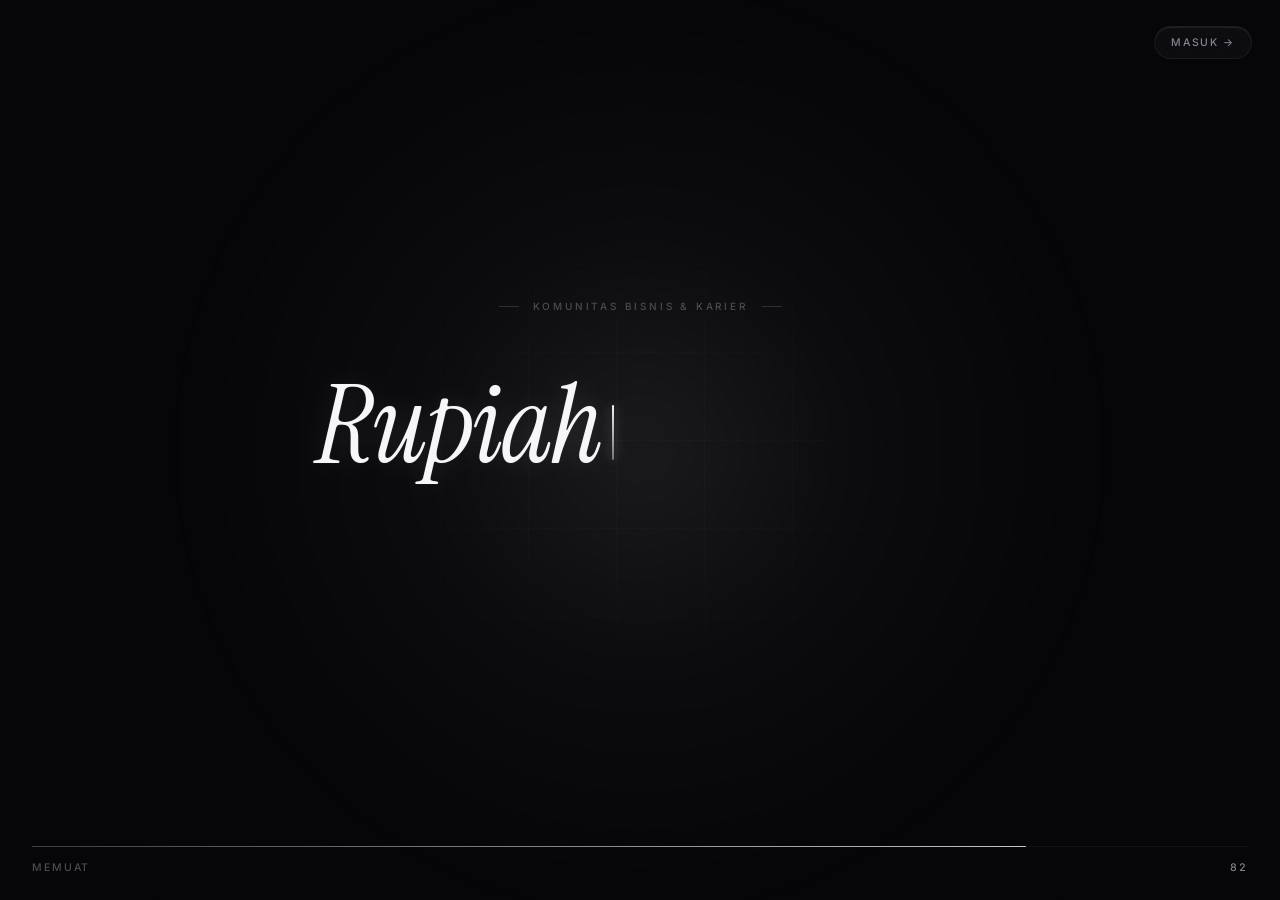
==== index.html @ 4107fd8c "Initial commit: Rupiah's Hunters website" ====
<!DOCTYPE html>
<html lang="id">
<head>
<meta charset="UTF-8">
<meta name="viewport" content="width=device-width, initial-scale=1.0">

<!-- JS class — cegah flash sebelum reveal -->
<script>document.documentElement.classList.add('js');</script>

<!-- BOOT GATE — selalu redirect ke boot.html kalau belum lewat boot -->
<script>
(function () {
  var params = new URLSearchParams(window.location.search);
  if (params.get('booted') !== '1') {
    window.location.replace('boot.html');
  }
})();
</script>

<title>Rupiah's Hunters — Komunitas Bisnis & Karier</title>
<meta name="description" content="Bukan grup instan. Tempat belajar bisnis, cari lowongan, dan bertumbuh bersama. Dari niat, jadi nyata.">
<link rel="preconnect" href="https://fonts.googleapis.com">
<link rel="preconnect" href="https://fonts.gstatic.com" crossorigin>
<link href="https://fonts.googleapis.com/css2?family=Inter:wght@300;400;500;600;700&display=swap" rel="stylesheet">
<link rel="stylesheet" href="styles/style.css">
</head>
<body>

<div class="ambient" aria-hidden="true">
  <div class="orb orb-1"></div>
  <div class="orb orb-2"></div>
  <div class="orb orb-3"></div>
</div>

<!-- ============================================
     NAVBAR
     ============================================ -->
<nav>
  <div class="nav-inner">
    <a href="index.html" class="logo">
      <span class="logo-dot"></span>
      Rupiah's Hunters
    </a>

    <ul class="nav-links">
      <li><a href="bahas.html">Apa yang Dibahas</a></li>
      <li><a href="prinsip.html">Prinsip</a></li>
      <li><a href="tentang.html">Tentang</a></li>
      <li><a href="creator.html">Creator</a></li>
      <li><a href="faq.html">FAQ</a></li>
    </ul>

    <div class="nav-right">
      <a href="https://chat.whatsapp.com/JJwnH9KzwWt23Pa05dP2R0?s=cl&p=a&mlu=4&ilr=4" target="_blank" rel="noopener" class="nav-cta">Join Grup</a>
      <button class="nav-toggle" aria-label="Menu" id="navToggle">
        <span></span><span></span><span></span>
      </button>
    </div>
  </div>

  <div class="nav-mobile" id="navMobile">
    <a href="bahas.html">Apa yang Dibahas</a>
    <a href="prinsip.html">Prinsip</a>
    <a href="tentang.html">Tentang</a>
    <a href="creator.html">Creator</a>
    <a href="faq.html">FAQ</a>
    <a href="https://chat.whatsapp.com/JJwnH9KzwWt23Pa05dP2R0?s=cl&p=a&mlu=4&ilr=4" target="_blank" rel="noopener" class="nav-mobile-cta">Join Grup WhatsApp →</a>
  </div>
</nav>

<!-- ============================================
     HERO
     ============================================ -->
<header class="hero reveal">
  <div class="wrap">
    <span class="eyebrow">Komunitas Bisnis &amp; Karier</span>
    <h1>Kami tidak sekadar mencari kerja.<br>Kami menciptakan lapangan kerja.</h1>

    <p class="rotate-line" data-rotate="Tempat belajar bisnis.|Tempat cari lowongan.|Tempat bangun relasi.|Tempat tumbuh bareng.|Dari niat, jadi nyata."></p>

    <div class="cta-row">
      <a href="https://chat.whatsapp.com/JJwnH9KzwWt23Pa05dP2R0?s=cl&p=a&mlu=4&ilr=4" target="_blank" rel="noopener" class="btn btn-primary">Join Grup WhatsApp →</a>
      <a href="tentang.html" class="btn btn-ghost">Kenali Kami</a>
    </div>
    <p class="hero-note">Gratis. Tanpa biaya masuk. Tanpa upsell.</p>
  </div>
</header>

<!-- ============================================
     STATS BAR
     ============================================ -->
<section class="stats-bar reveal">
  <div class="wrap">
    <div class="stats">
      <div class="stat">
        <div class="stat-value">3</div>
        <div class="stat-label">Pendiri</div>
        <div class="stat-desc">Masih di titik nol. Bareng-bareng bangun dari awal.</div>
      </div>
      <div class="stat">
        <div class="stat-value">1</div>
        <div class="stat-label">Misi</div>
        <div class="stat-desc">Menciptakan lapangan kerja, bukan cuma cari kerja.</div>
      </div>
      <div class="stat">
        <div class="stat-value">0</div>
        <div class="stat-label">Biaya</div>
        <div class="stat-desc">Selamanya. Nggak ada biaya masuk, nggak ada jebakan.</div>
      </div>
    </div>
  </div>
</section>

<!-- ============================================
     APA YANG DIBAHAS
     ============================================ -->
<section class="reveal">
  <div class="wrap">
    <div class="section-head">
      <div class="section-label">Apa yang dibahas</div>
      <h2>Tiga hal yang kami perjuangkan.</h2>
      <p class="lead">Kami sengaja membatasi diri. Bukan karena nggak bisa ngomongin hal lain, tapi karena fokus itu yang bikin sebuah grup berguna. Semua isi grup ini bermuara pada satu hal: bikin kamu naik level.</p>
    </div>

    <div class="grid-3">
      <div class="card">
        <div class="card-num">01 / BISNIS</div>
        <h3>Bangun Usaha</h3>
        <p>Diskusi ide, strategi, dan eksekusi. Dari yang baru mikir mau mulai, sampai yang udah jalan dan butuh teman diskusi. Kami nggak jual mimpi — kami bahas langkah nyata.</p>
      </div>
      <div class="card">
        <div class="card-num">02 / KARIER</div>
        <h3>Cari Lowongan</h3>
        <p>Info kerja, tips lamaran, dan pengalaman nyata dari member. Bukan sekadar share link lowongan yang ujungnya nggak ada kabar — tapi konteks, tips, dan siapa tahu ada jalur masuk.</p>
      </div>
      <div class="card">
        <div class="card-num">03 / RELASI</div>
        <h3>Bangun Koneksi</h3>
        <p>Tempat orang saling kenal, kolaborasi, dan tumbuh bareng. Peluang sering datang dari orang yang kita kenal, bukan dari lamaran yang kita kirim. Di sini kamu bangun itu.</p>
      </div>
    </div>

    <div class="section-foot">
      <a href="bahas.html" class="link-arrow">Selengkapnya tentang apa yang kami bahas →</a>
    </div>
  </div>
</section>

<!-- ============================================
     MANIFESTO
     ============================================ -->
<section class="manifesto reveal">
  <div class="wrap">
    <blockquote class="pull-quote">
      <p>“Peluang tidak datang sendiri. Ia diburu — dengan niat, dengan gerak, dan dengan orang-orang yang tepat di sekitar kita.”</p>
      <cite>— Rupiah's Hunters</cite>
    </blockquote>
  </div>
</section>

<!-- ============================================
     PRINSIP
     ============================================ -->
<section class="reveal">
  <div class="wrap">
    <div class="section-head">
      <div class="section-label">Prinsip kami</div>
      <h2>Kami pegang ini sejak hari pertama.</h2>
      <p class="lead">Prinsip itu nggak berguna kalau cuma diucapkan. Kami tulis di sini biar bisa dipegang — dan biar kamu tahu kami ini tipe orang yang seperti apa sebelum kamu join.</p>
    </div>

    <div class="principles">
      <div class="principle">
        <div class="p-num">01</div>
        <div class="p-title">Solusi, bukan obrolan.</div>
        <div class="p-desc">Setiap diskusi harus ada ujungnya. Kalau nggak berguna, nggak perlu dibahas. Kami benci basa-basi yang bikin grup jadi ramai tapi kosong.</div>
      </div>
      <div class="principle">
        <div class="p-num">02</div>
        <div class="p-title">Bertumbuh bersama.</div>
        <div class="p-desc">Nggak ada yang jalan sendirian. Kalau satu naik, yang lain ikut naik. Prinsip ini sederhana, tapi jarang banget dipegang orang.</div>
      </div>
      <div class="principle">
        <div class="p-num">03</div>
        <div class="p-title">Dari niat, jadi nyata.</div>
        <div class="p-desc">Banyak yang punya ide. Sedikit yang eksekusi. Kami kumpulkan yang kedua — yang mau gerak, bukan yang cuma mau ngomong.</div>
      </div>
    </div>

    <div class="section-foot">
      <a href="prinsip.html" class="link-arrow">Baca prinsip lengkapnya →</a>
    </div>
  </div>
</section>

<!-- ============================================
     UNTUK SIAPA
     ============================================ -->
<section class="reveal">
  <div class="wrap">
    <div class="section-head">
      <div class="section-label">Untuk siapa</div>
      <h2>Grup ini cocok buat kamu, kalau…</h2>
      <p class="lead">Kami lebih suka jujur soal siapa yang cocok di sini. Biar kamu nggak buang waktu, dan kami juga nggak salah orang.</p>
    </div>

    <div class="for-who">
      <div class="for-col">
        <div class="for-badge for-yes">Cocok</div>
        <ul>
          <li>Kamu bosan nunggu dan pengen mulai bergerak.</li>
          <li>Kamu lagi cari kerja dan butuh jaringan, bukan cuma lowongan.</li>
          <li>Kamu punya ide bisnis dan butuh teman diskusi yang serius.</li>
          <li>Kamu pengen belajar dari orang yang lagi berjuang, bukan dari motivator.</li>
          <li>Kamu nggak masalah mulai dari nol bareng orang lain.</li>
        </ul>
      </div>
      <div class="for-col">
        <div class="for-badge for-no">Mungkin nggak cocok</div>
        <ul>
          <li>Kamu cari cuan instan tanpa mau usaha.</li>
          <li>Kamu cuma pengen numpang ramai tapi nggak mau kontribusi.</li>
          <li>Kamu nggak suka diskusi serius dan lebih suka basa-basi.</li>
          <li>Kamu cuma pengen spam promosi pribadi.</li>
          <li>Kamu nggak percaya peluang bisa dibangun bareng.</li>
        </ul>
      </div>
    </div>
  </div>
</section>

<!-- ============================================
     ROADMAP
     ============================================ -->
<section class="reveal">
  <div class="wrap">
    <div class="section-head">
      <div class="section-label">Roadmap</div>
      <h2>Yang sedang kami bangun.</h2>
      <p class="lead">Kami masih baru. Jadi kami nggak akan pura-pura punya segalanya. Ini yang kami kejar, pelan tapi pasti.</p>
    </div>

    <div class="roadmap">
      <div class="road-item">
        <div class="road-status road-now">Sedang berjalan</div>
        <h4>Kumpulkan orang yang tepat</h4>
        <p>Kami nggak kejar jumlah. Kami kejar kualitas. Lebih baik 10 orang serius daripada 100 orang yang cuma lewat.</p>
      </div>
      <div class="road-item">
        <div class="road-status">Fase berikutnya</div>
        <h4>Rutin berbagi info lowongan</h4>
        <p>Setiap lowongan yang masuk akan dibahas, bukan cuma di-share. Konteks, tips, dan pengalaman.</p>
      </div>
      <div class="road-item">
        <div class="road-status">Fase berikutnya</div>
        <h4>Sesi diskusi rutin</h4>
        <p>Obrolan terjadwal soal bisnis, karier, atau skill. Biar grup nggak cuma jadi tempat numpang info.</p>
      </div>
      <div class="road-item">
        <div class="road-status">Visi jangka panjang</div>
        <h4>Bareng-bareng bikin lapangan kerja</h4>
        <p>Ini misi besar kami. Nggak akan cepat, tapi setiap langkah kecil di grup ini adalah bagian dari jalan ke sana.</p>
      </div>
    </div>
  </div>
</section>

<!-- ============================================
     SIAPA KAMI
     ============================================ -->
<section class="reveal">
  <div class="wrap">
    <div class="about-grid">
      <div>
        <div class="section-label">Siapa kami</div>
        <h2>Dimulai dari tiga orang.</h2>
        <p class="lead">Tiga orang. Satu obrolan. Satu keyakinan yang sama: peluang nggak datang sendiri — harus diburu.</p>
      </div>
      <div class="about-text">
        <p>Rupiah's Hunters lahir dari obrolan sederhana antara tiga orang yang percaya satu hal: peluang tidak datang sendiri — harus diburu.</p>
        <p>Kami masih baru. Belum ada pencapaian besar untuk dibanggakan. Tapi justru itu yang membuat kami jujur — dan kami ingin kamu jadi bagian dari cerita yang baru dimulai.</p>
        <p>Kalau kamu tipe orang yang bosan nunggu, dan lebih suka bergerak, kamu akan betah di sini.</p>
        <p><a href="tentang.html" class="link-arrow">Baca cerita lengkapnya →</a></p>
      </div>
    </div>
  </div>
</section>

<!-- ============================================
     FAQ PREVIEW
     ============================================ -->
<section class="reveal">
  <div class="wrap">
    <div class="section-head">
      <div class="section-label">FAQ</div>
      <h2>Yang sering ditanya.</h2>
      <p class="lead">Beberapa pertanyaan yang sering muncul sebelum orang join. Kalau masih ada yang mengganjal, tanya langsung aja di grup.</p>
    </div>

    <div class="faq-list">
      <details>
        <summary>Grup ini baru — kenapa harus join sekarang?</summary>
        <p>Justru karena baru. Kamu bisa jadi bagian dari fondasi, ikut membentuk arah, dan tumbuh bersama dari awal. Bukan numpang di grup yang sudah besar dan ramai tapi kamu cuma jadi penonton.</p>
      </details>
      <details>
        <summary>Apakah gratis?</summary>
        <p>Ya, sepenuhnya gratis. Tidak ada biaya masuk, tidak ada upsell. Kalau nanti ada hal yang berbayar, itu murni opsional dan akan diinfokan terbuka.</p>
      </details>
      <details>
        <summary>Isinya apa aja?</summary>
        <p>Diskusi bisnis, info lowongan kerja, tanya-jawab seputar karier, dan obrolan santai yang tetap berguna. Fokus kami tiga: bisnis, karier, relasi.</p>
      </details>
    </div>

    <div class="section-foot">
      <a href="faq.html" class="link-arrow">Lihat semua FAQ →</a>
    </div>
  </div>
</section>

<!-- ============================================
     FINAL CTA
     ============================================ -->
<section class="final reveal">
  <div class="wrap">
    <div class="section-label" style="justify-content:center">Siap mulai?</div>
    <h2>Mulai berburu.</h2>
    <p class="sub">Satu klik. Nggak ada yang hilang. Yang ada cuma kesempatan baru — dan orang-orang yang mungkin mengubah arah hidupmu.</p>
    <a href="https://chat.whatsapp.com/JJwnH9KzwWt23Pa05dP2R0?s=cl&p=a&mlu=4&ilr=4" target="_blank" rel="noopener" class="btn btn-primary">Join Grup WhatsApp →</a>
    <p class="hero-note">Gratis. Tanpa biaya masuk. Tanpa upsell.</p>
  </div>
</section>

<!-- ============================================
     FOOTER
     ============================================ -->
<footer>
  <div class="wrap">
    <div class="foot-grid">
      <div class="foot-brand">
        <div class="logo">
          <span class="logo-dot"></span>
          Rupiah's Hunters
        </div>
        <p>Komunitas bisnis & karier. Dibangun dari niat, tumbuh bareng, dari nol.</p>
      </div>

      <div class="foot-col">
        <h5>Jelajahi</h5>
        <a href="bahas.html">Apa yang Dibahas</a>
        <a href="prinsip.html">Prinsip</a>
        <a href="tentang.html">Tentang</a>
        <a href="creator.html">Creator</a>
        <a href="faq.html">FAQ</a>
      </div>

      <div class="foot-col">
        <h5>Gabung</h5>
        <a href="https://chat.whatsapp.com/JJwnH9KzwWt23Pa05dP2R0?s=cl&p=a&mlu=4&ilr=4" target="_blank" rel="noopener">Grup WhatsApp</a>
        <a href="faq.html">Aturan Grup</a>
      </div>
    </div>

    <div class="foot-bottom">
      <div>© 2025 Rupiah's Hunters. Dibangun dari niat.</div>
      <div class="foot-tag">Dari niat, jadi nyata.</div>
    </div>
  </div>
</footer>

<script src="scripts/script.js"></script>
</body>
</html>
---- styles/style.css ----
/* ============================================
   RUPIAH'S HUNTERS — STYLE
   Monochrome · Glassmorphism · Premium Edition
   ============================================ */

/* ============================================
   1. TOKENS
   ============================================ */
:root{
  /* Backgrounds — warm-tinted near-black */
  --bg:#06060a;
  --bg-elev:#0a0a0e;
  --bg-deep:#040407;

  /* Glass — 3 layer */
  --glass-bg:rgba(255,255,255,.035);
  --glass-bg-hover:rgba(255,255,255,.055);
  --glass-bg-strong:rgba(255,255,255,.08);
  --glass-border:rgba(255,255,255,.08);
  --glass-border-hover:rgba(255,255,255,.15);
  --glass-highlight:rgba(255,255,255,.10);
  --glass-blur:24px;
  --glass-blur-light:16px;

  /* Text — refined hierarchy */
  --text:#f7f7f9;
  --text-soft:#c0c2c8;
  --text-muted:#84868e;
  --text-dim:#4d4f57;
  --text-faint:#33353c;

  /* Shadows — multi-layer */
  --shadow-sm:0 1px 2px rgba(0,0,0,.4);
  --shadow-md:0 4px 16px rgba(0,0,0,.35), 0 1px 3px rgba(0,0,0,.3);
  --shadow-lg:0 12px 40px rgba(0,0,0,.45), 0 2px 8px rgba(0,0,0,.35);
  --shadow-xl:0 24px 64px rgba(0,0,0,.55), 0 4px 12px rgba(0,0,0,.4);

  /* Glow */
  --glow-soft:0 0 24px rgba(255,255,255,.08);
  --glow-strong:0 0 48px rgba(255,255,255,.14);

  /* Layout */
  --max:1140px;
  --radius:20px;
  --radius-sm:12px;
  --radius-xs:10px;

  /* Motion — premium easing */
  --ease:cubic-bezier(.16,1,.3,1);
  --ease-soft:cubic-bezier(.4,0,.2,1);
  --ease-in-out:cubic-bezier(.65,0,.35,1);
  --ease-bounce:cubic-bezier(.34,1.56,.64,1);

  /* Rhythm — fluid */
  --space-section:clamp(80px, 10vw, 140px);
  --space-lg:clamp(48px, 6vw, 72px);
  --space-md:clamp(28px, 3.5vw, 40px);
  --space-sm:clamp(16px, 2vw, 24px);
}

/* ============================================
   2. RESET + TYPOGRAPHY BASE
   ============================================ */
*,*::before,*::after{
  margin:0;padding:0;box-sizing:border-box;
}

html{
  scroll-behavior:smooth;
  -webkit-text-size-adjust:100%;
  text-size-adjust:100%;
}

body{
  background:var(--bg);
  color:var(--text);
  font-family:'Inter',-apple-system,BlinkMacSystemFont,'Segoe UI',Roboto,sans-serif;
  font-size:16px;
  line-height:1.6;
  font-optical-sizing:auto;
  font-feature-settings:
    "cv11","ss01","ss03","cv02","cv03","cv04",
    "kern","liga","calt";
  -webkit-font-smoothing:antialiased;
  -moz-osx-font-smoothing:grayscale;
  text-rendering:optimizeLegibility;
  overflow-x:hidden;
  position:relative;
  min-height:100vh;
}

/* Noise overlay */
body::before{
  content:'';
  position:fixed;
  inset:0;
  pointer-events:none;
  z-index:1;
  opacity:.3;
  background-image:url("data:image/svg+xml,%3Csvg viewBox='0 0 200 200' xmlns='http://www.w3.org/2000/svg'%3E%3Cfilter id='n'%3E%3CfeTurbulence type='fractalNoise' baseFrequency='0.85' numOctaves='3' stitchTiles='stitch'/%3E%3C/filter%3E%3Crect width='100%25' height='100%25' filter='url(%23n)' opacity='0.5'/%3E%3C/svg%3E");
  mix-blend-mode:overlay;
}

::selection{
  background:rgba(255,255,255,.16);
  color:#fff;
  text-shadow:none;
}

:focus{outline:none}
:focus-visible{
  outline:1.5px solid rgba(255,255,255,.4);
  outline-offset:3px;
  border-radius:8px;
  box-shadow:0 0 0 4px rgba(255,255,255,.06);
}

a{color:inherit;text-decoration:none}
img,svg{display:block;max-width:100%}
ul{list-style:none}
button{font:inherit;color:inherit;background:none;border:none;cursor:pointer}
input,textarea{font:inherit;color:inherit}

/* Balance headings, pretty paragraphs */
h1,h2,h3,h4,h5,h6{text-wrap:balance}
p,li,blockquote p,details p,figcaption{text-wrap:pretty}

.wrap{
  max-width:var(--max);
  margin:0 auto;
  padding:0 28px;
  position:relative;
  z-index:3;
}

/* ============================================
   3. AMBIENT BACKGROUND — refined
   ============================================ */
.ambient{
  position:fixed;
  inset:0;
  z-index:0;
  pointer-events:none;
  overflow:hidden;
}
.orb{
  position:absolute;
  border-radius:50%;
  filter:blur(100px);
  will-change:transform;
  transform:translate3d(0,0,0);
  backface-visibility:hidden;
}
.orb-1{
  width:680px;height:680px;
  top:-240px;left:-160px;
  background:radial-gradient(circle,
    rgba(220,220,235,.16) 0%,
    rgba(200,200,220,.06) 40%,
    transparent 70%);
  animation:float1 24s var(--ease-soft) infinite alternate;
}
.orb-2{
  width:560px;height:560px;
  bottom:-200px;right:-140px;
  background:radial-gradient(circle,
    rgba(180,185,205,.13) 0%,
    rgba(160,165,185,.05) 40%,
    transparent 70%);
  animation:float2 28s var(--ease-soft) infinite alternate;
}
.orb-3{
  width:480px;height:480px;
  top:38%;left:50%;
  margin-left:-240px;
  background:radial-gradient(circle,
    rgba(255,255,255,.09) 0%,
    rgba(255,255,255,.03) 40%,
    transparent 70%);
  animation:float3 22s var(--ease-soft) infinite alternate;
}

@keyframes float1{
  0%{transform:translate3d(0,0,0)}
  100%{transform:translate3d(90px,-50px,0)}
}
@keyframes float2{
  0%{transform:translate3d(0,0,0)}
  100%{transform:translate3d(-70px,50px,0)}
}
@keyframes float3{
  0%{transform:translate3d(0,0,0)}
  100%{transform:translate3d(50px,-40px,0)}
}

/* Grid paper overlay */
.ambient::after{
  content:'';
  position:absolute;inset:0;
  background-image:
    linear-gradient(rgba(255,255,255,.018) 1px, transparent 1px),
    linear-gradient(90deg, rgba(255,255,255,.018) 1px, transparent 1px);
  background-size:88px 88px;
  mask-image:radial-gradient(ellipse 70% 60% at 50% 30%, #000 20%, transparent 78%);
  -webkit-mask-image:radial-gradient(ellipse 70% 60% at 50% 30%, #000 20%, transparent 78%);
}

/* ============================================
   4. NAVBAR — Glass 3-layer
   ============================================ */
nav{
  position:fixed;
  top:0;left:0;right:0;
  z-index:100;
  backdrop-filter:blur(20px) saturate(180%);
  -webkit-backdrop-filter:blur(20px) saturate(180%);
  background:rgba(6,6,10,.55);
  border-bottom:1px solid var(--glass-border);
  transition:
    background .4s var(--ease),
    border-color .4s var(--ease),
    box-shadow .4s var(--ease),
    transform .55s var(--ease);
  will-change:transform;
}
nav.scrolled{
  background:rgba(6,6,10,.72);
  border-bottom-color:var(--glass-border-hover);
  box-shadow:var(--shadow-md), inset 0 1px 0 rgba(255,255,255,.03);
}
nav.nav-hidden{transform:translateY(-105%)}

.nav-inner{
  max-width:var(--max);
  margin:0 auto;
  padding:14px 28px;
  display:flex;
  align-items:center;
  justify-content:space-between;
  gap:32px;
}

/* Logo */
.logo{
  font-weight:500;
  font-size:14px;
  letter-spacing:-.012em;
  display:flex;
  align-items:center;
  gap:10px;
  transition:opacity .3s var(--ease);
}
.logo:hover{opacity:.75}
.logo-dot{
  width:6px;height:6px;
  border-radius:50%;
  background:#fff;
  box-shadow:0 0 10px rgba(255,255,255,.7);
  animation:pulse 3s var(--ease) infinite;
}
@keyframes pulse{
  0%,100%{opacity:1;transform:scale(1)}
  50%{opacity:.6;transform:scale(.85)}
}

/* Nav links — dengan underline slide */
.nav-links{
  display:flex;
  align-items:center;
  gap:2px;
}
.nav-links a{
  position:relative;
  font-size:13px;
  font-weight:400;
  color:var(--text-muted);
  padding:8px 14px;
  border-radius:var(--radius-xs);
  letter-spacing:-.005em;
  transition:
    color .25s var(--ease-soft),
    background .25s var(--ease-soft);
}
.nav-links a:hover{
  color:var(--text);
  background:rgba(255,255,255,.05);
}
.nav-links a.active{
  color:var(--text);
  background:rgba(255,255,255,.06);
}

.nav-right{
  display:flex;
  align-items:center;
  gap:8px;
}

/* Nav CTA — dengan shimmer */
.nav-cta{
  position:relative;
  overflow:hidden;
  font-size:13px;
  font-weight:500;
  padding:8px 16px;
  border-radius:var(--radius-xs);
  background:#fff;
  color:#060608;
  letter-spacing:-.005em;
  will-change:transform;
  transition:
    box-shadow .3s var(--ease),
    background .3s var(--ease);
}
.nav-cta::before{
  content:'';
  position:absolute;
  top:0;left:-100%;
  width:100%;height:100%;
  background:linear-gradient(90deg,
    transparent,
    rgba(255,255,255,.45),
    transparent);
  transition:left .7s var(--ease);
  pointer-events:none;
}
.nav-cta:hover::before{left:100%}
.nav-cta:hover{
  box-shadow:var(--shadow-lg), var(--glow-soft);
}

/* Hamburger — glass */
.nav-toggle{
  display:none;
  flex-direction:column;
  gap:5px;
  padding:9px;
  border-radius:var(--radius-xs);
  background:rgba(255,255,255,.04);
  border:1px solid var(--glass-border);
  backdrop-filter:blur(var(--glass-blur-light)) saturate(180%);
  -webkit-backdrop-filter:blur(var(--glass-blur-light)) saturate(180%);
  box-shadow:inset 0 1px 0 var(--glass-highlight);
  transition:all .3s var(--ease);
}
.nav-toggle:hover{
  background:rgba(255,255,255,.07);
  border-color:var(--glass-border-hover);
}
.nav-toggle span{
  display:block;
  width:18px;height:1.5px;
  background:var(--text);
  border-radius:2px;
  transition:transform .3s var(--ease), opacity .3s var(--ease);
}
.nav-toggle.active span:nth-child(1){transform:translateY(6.5px) rotate(45deg)}
.nav-toggle.active span:nth-child(2){opacity:0}
.nav-toggle.active span:nth-child(3){transform:translateY(-6.5px) rotate(-45deg)}

/* Mobile menu — glass */
.nav-mobile{
  display:none;
  flex-direction:column;
  padding:0 28px;
  border-top:1px solid var(--glass-border);
  max-height:0;
  overflow:hidden;
  transition:max-height .45s var(--ease), padding .45s var(--ease);
  background:rgba(6,6,10,.6);
  backdrop-filter:blur(20px) saturate(180%);
  -webkit-backdrop-filter:blur(20px) saturate(180%);
}
.nav-mobile.open{
  max-height:520px;
  padding:12px 28px 24px;
}
.nav-mobile a{
  font-size:14px;
  color:var(--text-muted);
  padding:14px 0;
  border-bottom:1px solid var(--glass-border);
  transition:color .2s var(--ease-soft), padding .3s var(--ease);
}
.nav-mobile a:hover,
.nav-mobile a.active{color:var(--text)}
.nav-mobile a:hover{padding-left:6px}
.nav-mobile-cta{
  margin-top:20px;
  text-align:center;
  background:#fff;
  color:#060608 !important;
  border-radius:var(--radius-xs);
  padding:12px !important;
  border-bottom:none !important;
  font-weight:500;
}

/* ============================================
   5. HERO
   ============================================ */
.hero{
  position:relative;
  padding:200px 0 140px;
  text-align:center;
}

.eyebrow{
  display:inline-flex;
  align-items:center;
  gap:8px;
  font-size:11px;
  font-weight:500;
  letter-spacing:.14em;
  text-transform:uppercase;
  color:var(--text-muted);
  padding:7px 15px;
  background:var(--glass-bg);
  border:1px solid var(--glass-border);
  border-radius:100px;
  margin-bottom:36px;
  backdrop-filter:blur(var(--glass-blur)) saturate(180%);
  -webkit-backdrop-filter:blur(var(--glass-blur)) saturate(180%);
  box-shadow:
    inset 0 1px 0 var(--glass-highlight),
    0 1px 3px rgba(0,0,0,.2);
}
.eyebrow::before{
  content:'';
  width:5px;height:5px;
  border-radius:50%;
  background:rgba(255,255,255,.7);
  box-shadow:0 0 6px rgba(255,255,255,.5);
}

h1{
  font-size:clamp(34px,5.6vw,66px);
  font-weight:600;
  letter-spacing:-.038em;
  line-height:1.06;
  margin-bottom:28px;
  background:linear-gradient(180deg,
    #ffffff 0%,
    #eaebef 38%,
    #a3a5ac 72%,
    #6b6d75 100%);
  -webkit-background-clip:text;
  background-clip:text;
  color:transparent;
  -webkit-text-fill-color:transparent;
}

.sub{
  font-size:clamp(15px,1.55vw,17.5px);
  color:var(--text-muted);
  max-width:580px;
  margin:0 auto 48px;
  line-height:1.68;
  font-weight:400;
  letter-spacing:-.005em;
}

.cta-row{
  display:flex;
  gap:12px;
  justify-content:center;
  flex-wrap:wrap;
}

.hero-note{
  margin-top:20px;
  font-size:12.5px;
  color:var(--text-faint);
  letter-spacing:.02em;
}

/* ============================================
   6. PAGE HERO
   ============================================ */
.page-hero{
  padding:180px 0 60px;
  position:relative;
}
.page-hero .section-label{margin-bottom:20px}
.page-hero h1{
  font-size:clamp(30px,4.5vw,54px);
  margin-bottom:22px;
}
.page-hero p{
  color:var(--text-muted);
  max-width:640px;
  font-size:16px;
  line-height:1.7;
  letter-spacing:-.005em;
}

/* ============================================
   7. BUTTONS — premium micro-interaction
   ============================================ */
.btn{
  position:relative;
  display:inline-flex;
  align-items:center;
  gap:8px;
  padding:13px 26px;
  border-radius:var(--radius-sm);
  font-size:14px;
  font-weight:500;
  letter-spacing:-.005em;
  border:1px solid transparent;
  white-space:nowrap;
  overflow:hidden;
  cursor:pointer;
  will-change:transform;
  transition:
    background .3s var(--ease),
    box-shadow .3s var(--ease),
    border-color .3s var(--ease),
    color .3s var(--ease);
}

/* Primary — shimmer + glow */
.btn-primary{
  background:#fff;
  color:#060608;
  box-shadow:
    inset 0 -1px 0 rgba(0,0,0,.08),
    var(--shadow-sm);
}
.btn-primary::before{
  content:'';
  position:absolute;
  top:0;left:-100%;
  width:100%;height:100%;
  background:linear-gradient(90deg,
    transparent,
    rgba(255,255,255,.55),
    transparent);
  transition:left .75s var(--ease);
  pointer-events:none;
}
.btn-primary:hover::before{left:100%}
.btn-primary:hover{
  box-shadow:
    var(--shadow-lg),
    var(--glow-soft),
    inset 0 -1px 0 rgba(0,0,0,.08);
}
.btn-primary:active{
  box-shadow:
    var(--shadow-md),
    inset 0 -1px 0 rgba(0,0,0,.08);
}

/* Ghost — glass */
.btn-ghost{
  background:var(--glass-bg);
  color:var(--text-soft);
  border-color:var(--glass-border);
  backdrop-filter:blur(var(--glass-blur)) saturate(180%);
  -webkit-backdrop-filter:blur(var(--glass-blur)) saturate(180%);
  box-shadow:
    inset 0 1px 0 var(--glass-highlight),
    var(--shadow-sm);
}
.btn-ghost:hover{
  background:var(--glass-bg-hover);
  color:var(--text);
  border-color:var(--glass-border-hover);
  box-shadow:
    inset 0 1px 0 var(--glass-highlight),
    var(--shadow-md),
    var(--glow-soft);
}

/* ============================================
   8. SECTIONS
   ============================================ */
section{
  padding:var(--space-section) 0;
  position:relative;
  z-index:3;
}

.section-head{max-width:720px}
.section-head h2{margin-top:0}

.section-label{
  font-size:11px;
  font-weight:500;
  letter-spacing:.16em;
  text-transform:uppercase;
  color:var(--text-dim);
  margin-bottom:18px;
  display:flex;
  align-items:center;
  gap:10px;
}
.section-label::before{
  content:'';
  width:20px;
  height:1px;
  background:rgba(255,255,255,.24);
  transform-origin:left center;
  transition:transform .9s var(--ease);
}
.reveal:not(.in) .section-label::before{transform:scaleX(0)}

h2{
  font-size:clamp(24px,3.2vw,36px);
  font-weight:600;
  letter-spacing:-.03em;
  line-height:1.18;
  margin-bottom:18px;
  background:linear-gradient(180deg,#fff 0%,#b8bac0 100%);
  -webkit-background-clip:text;
  background-clip:text;
  color:transparent;
  -webkit-text-fill-color:transparent;
}

.lead{
  font-size:15.5px;
  color:var(--text-muted);
  max-width:620px;
  line-height:1.72;
  letter-spacing:-.005em;
}

.section-foot{margin-top:40px}

.link-arrow{
  display:inline-flex;
  align-items:center;
  gap:6px;
  font-size:13.5px;
  color:var(--text-soft);
  letter-spacing:-.005em;
  position:relative;
  transition:color .25s var(--ease-soft), gap .35s var(--ease);
}
.link-arrow::after{
  content:'';
  position:absolute;
  left:0;right:0;bottom:-3px;
  height:1px;
  background:currentColor;
  opacity:.3;
  transform:scaleX(0);
  transform-origin:right center;
  transition:transform .4s var(--ease);
}
.link-arrow:hover{
  color:var(--text);
  gap:10px;
}
.link-arrow:hover::after{
  transform:scaleX(1);
  transform-origin:left center;
}

/* ============================================
   9. GLASS CARD — base
   ============================================ */
.glass{
  background:var(--glass-bg);
  backdrop-filter:blur(var(--glass-blur)) saturate(180%);
  -webkit-backdrop-filter:blur(var(--glass-blur)) saturate(180%);
  border:1px solid var(--glass-border);
  border-radius:var(--radius);
  box-shadow:
    inset 0 1px 0 var(--glass-highlight),
    var(--shadow-lg);
  transition:all .45s var(--ease);
}

/* ============================================
   10. STATS BAR
   ============================================ */
.stats-bar{padding:0 0 40px}

.stats{
  display:grid;
  grid-template-columns:repeat(3,1fr);
  gap:16px;
}
.stat{
  padding:28px 28px 26px;
  background:var(--glass-bg);
  border:1px solid var(--glass-border);
  border-radius:var(--radius);
  backdrop-filter:blur(var(--glass-blur)) saturate(180%);
  -webkit-backdrop-filter:blur(var(--glass-blur)) saturate(180%);
  box-shadow:
    inset 0 1px 0 var(--glass-highlight),
    var(--shadow-md);
  position:relative;
  overflow:hidden;
  transition:all .4s var(--ease);
}
.stat:hover{
  background:var(--glass-bg-hover);
  border-color:var(--glass-border-hover);
  box-shadow:
    inset 0 1px 0 var(--glass-highlight),
    var(--shadow-lg),
    var(--glow-soft);
}
.stat-value{
  font-size:clamp(32px,4vw,44px);
  font-weight:600;
  letter-spacing:-.04em;
  line-height:1;
  margin-bottom:12px;
  background:linear-gradient(180deg,#fff 0%,#8b8d94 100%);
  -webkit-background-clip:text;
  background-clip:text;
  color:transparent;
  -webkit-text-fill-color:transparent;
  font-variant-numeric:tabular-nums;
  font-feature-settings:"tnum";
}
.stat-label{
  font-size:13px;
  color:var(--text);
  font-weight:500;
  letter-spacing:-.005em;
  margin-bottom:6px;
}
.stat-desc{
  font-size:13px;
  color:var(--text-muted);
  line-height:1.6;
  letter-spacing:-.005em;
}

/* ============================================
   11. GRID-3 CARDS
   ============================================ */
.grid-3{
  display:grid;
  grid-template-columns:repeat(3,1fr);
  gap:16px;
  margin-top:60px;
}
.card{
  position:relative;
  overflow:hidden;
  padding:40px 32px;
  background:var(--glass-bg);
  border:1px solid var(--glass-border);
  border-radius:var(--radius);
  backdrop-filter:blur(var(--glass-blur)) saturate(180%);
  -webkit-backdrop-filter:blur(var(--glass-blur)) saturate(180%);
  box-shadow:
    inset 0 1px 0 var(--glass-highlight),
    var(--shadow-lg);
  transition:all .5s var(--ease);
}
.card::before{
  content:'';
  position:absolute;
  top:0;left:0;right:0;
  height:1px;
  background:linear-gradient(90deg,
    transparent,
    rgba(255,255,255,.25),
    transparent);
  opacity:0;
  transition:opacity .55s var(--ease);
}
.card::after{
  content:'';
  position:absolute;
  inset:0;
  background:radial-gradient(600px circle at var(--mx,50%) var(--my,0%),
    rgba(255,255,255,.05),
    transparent 40%);
  opacity:0;
  transition:opacity .5s var(--ease);
  pointer-events:none;
}
.card:hover{
  background:var(--glass-bg-hover);
  border-color:var(--glass-border-hover);
  transform:translateY(-4px);
  box-shadow:
    inset 0 1px 0 var(--glass-highlight),
    var(--shadow-xl),
    var(--glow-soft);
}
.card:hover::before{opacity:1}
.card:hover::after{opacity:1}

.card-num{
  font-size:11px;
  font-weight:500;
  letter-spacing:.14em;
  color:var(--text-dim);
  margin-bottom:24px;
  font-variant-numeric:tabular-nums;
}
.card h3{
  font-size:17px;
  font-weight:600;
  letter-spacing:-.015em;
  margin-bottom:10px;
  color:var(--text);
}
.card p{
  font-size:14px;
  color:var(--text-muted);
  line-height:1.68;
  letter-spacing:-.005em;
}
.card a{
  color:var(--text-soft);
  border-bottom:1px solid rgba(255,255,255,.14);
  transition:color .25s var(--ease-soft), border-color .25s var(--ease-soft);
}
.card a:hover{
  color:var(--text);
  border-bottom-color:rgba(255,255,255,.4);
}

/* ============================================
   12. PRINCIPLES
   ============================================ */
.principles{
  margin-top:60px;
  display:flex;
  flex-direction:column;
  gap:12px;
}
.principle{
  position:relative;
  overflow:hidden;
  padding:32px 36px;
  display:grid;
  grid-template-columns:60px 1fr 2fr;
  gap:32px;
  align-items:baseline;
  background:var(--glass-bg);
  border:1px solid var(--glass-border);
  border-radius:var(--radius);
  backdrop-filter:blur(var(--glass-blur)) saturate(180%);
  -webkit-backdrop-filter:blur(var(--glass-blur)) saturate(180%);
  box-shadow:
    inset 0 1px 0 var(--glass-highlight),
    var(--shadow-md);
  transition:all .45s var(--ease);
}
.principle::before{
  content:'';
  position:absolute;
  left:0;top:25%;bottom:25%;
  width:2px;
  background:linear-gradient(180deg,transparent,rgba(255,255,255,.6),transparent);
  border-radius:2px;
  opacity:0;
  transform:scaleY(.3);
  transition:all .5s var(--ease);
}
.principle:hover{
  background:var(--glass-bg-hover);
  border-color:var(--glass-border-hover);
  transform:translateX(4px);
  box-shadow:
    inset 0 1px 0 var(--glass-highlight),
    var(--shadow-lg);
}
.principle:hover::before{
  opacity:1;
  transform:scaleY(1);
}

.p-num{
  font-size:12px;
  color:var(--text-dim);
  letter-spacing:.1em;
  font-weight:500;
  font-variant-numeric:tabular-nums;
}
.p-title{
  font-size:16px;
  font-weight:600;
  letter-spacing:-.012em;
  color:var(--text);
}
.p-desc{
  font-size:14px;
  color:var(--text-muted);
  line-height:1.68;
  letter-spacing:-.005em;
}

/* ============================================
   13. PRINCIPLE DETAIL
   ============================================ */
.principle-detail{
  position:relative;
  overflow:hidden;
  padding:48px 48px 44px;
  background:var(--glass-bg);
  border:1px solid var(--glass-border);
  border-radius:var(--radius);
  backdrop-filter:blur(var(--glass-blur)) saturate(180%);
  -webkit-backdrop-filter:blur(var(--glass-blur)) saturate(180%);
  box-shadow:
    inset 0 1px 0 var(--glass-highlight),
    var(--shadow-lg);
}
.pd-head{
  display:flex;
  align-items:baseline;
  gap:20px;
  margin-bottom:28px;
  padding-bottom:24px;
  border-bottom:1px solid var(--glass-border);
}
.pd-head .p-num{font-size:13px}
.pd-head h2{
  margin-bottom:0;
  font-size:clamp(22px,2.8vw,30px);
}
.pd-body > p{
  color:var(--text-muted);
  font-size:15px;
  line-height:1.78;
  margin-bottom:18px;
  letter-spacing:-.005em;
}
.pd-body > p:last-child{margin-bottom:0}
.pd-body > p strong{color:var(--text-soft);font-weight:600}

.pd-callout{
  margin-top:24px;
  padding:22px 26px;
  border-radius:var(--radius-sm);
  background:rgba(255,255,255,.02);
  border:1px solid var(--glass-border);
  border-left:2px solid rgba(255,255,255,.14);
}
.pd-callout-label{
  font-size:10.5px;
  font-weight:500;
  letter-spacing:.14em;
  text-transform:uppercase;
  color:var(--text-dim);
  margin-bottom:10px;
}
.pd-callout p{
  font-size:14.5px;
  color:var(--text-soft);
  line-height:1.7;
  font-style:italic;
  letter-spacing:-.005em;
}
.pd-callout-good{
  border-left-color:rgba(255,255,255,.42);
  background:rgba(255,255,255,.03);
}
.pd-callout-good .pd-callout-label{color:var(--text-muted)}
.pd-callout-good p{color:var(--text)}

/* ============================================
   14. TOPIC
   ============================================ */
.topic{
  position:relative;
  overflow:hidden;
  padding:48px 48px 44px;
  background:var(--glass-bg);
  border:1px solid var(--glass-border);
  border-radius:var(--radius);
  backdrop-filter:blur(var(--glass-blur)) saturate(180%);
  -webkit-backdrop-filter:blur(var(--glass-blur)) saturate(180%);
  box-shadow:
    inset 0 1px 0 var(--glass-highlight),
    var(--shadow-lg);
}
.topic-head{
  margin-bottom:28px;
  padding-bottom:24px;
  border-bottom:1px solid var(--glass-border);
}
.topic-head .card-num{margin-bottom:14px}
.topic-head h2{
  margin-bottom:0;
  font-size:clamp(22px,2.8vw,30px);
}
.topic-body > p{
  color:var(--text-muted);
  font-size:15px;
  line-height:1.78;
  margin-bottom:18px;
  letter-spacing:-.005em;
}
.topic-body > p:last-of-type{margin-bottom:0}

.topic-list{
  margin-top:28px;
  padding-top:24px;
  border-top:1px solid var(--glass-border);
}
.topic-list-label{
  font-size:10.5px;
  font-weight:500;
  letter-spacing:.14em;
  text-transform:uppercase;
  color:var(--text-dim);
  margin-bottom:14px;
}
.topic-list ul{
  display:flex;
  flex-direction:column;
  gap:10px;
}
.topic-list li{
  position:relative;
  padding-left:22px;
  font-size:14.5px;
  color:var(--text-soft);
  line-height:1.7;
  letter-spacing:-.005em;
}
.topic-list li::before{
  content:'';
  position:absolute;
  left:0;top:11px;
  width:10px;height:1px;
  background:rgba(255,255,255,.32);
}

/* ============================================
   15. PROSE
   ============================================ */
.prose{max-width:780px}
.prose p{
  color:var(--text-muted);
  font-size:15.5px;
  line-height:1.8;
  margin-bottom:20px;
  letter-spacing:-.005em;
}
.prose p:last-child{margin-bottom:0}
.prose p strong{color:var(--text-soft);font-weight:600}
.prose p em{color:var(--text-soft);font-style:italic}
.prose-lead{
  font-size:17px !important;
  color:var(--text-soft) !important;
  line-height:1.72 !important;
}

/* ============================================
   16. MANIFESTO / PULL QUOTE
   ============================================ */
.manifesto{padding:100px 0}
.pull-quote{
  position:relative;
  max-width:900px;
  margin:0 auto;
  text-align:center;
  padding:56px 40px;
}
.pull-quote::before,
.pull-quote::after{
  content:'';
  position:absolute;
  left:50%;
  transform:translateX(-50%);
  width:64px;height:1px;
  background:linear-gradient(90deg,transparent,rgba(255,255,255,.32),transparent);
}
.pull-quote::before{top:0}
.pull-quote::after{bottom:0}

.pull-quote p{
  font-size:clamp(20px,2.6vw,28px);
  font-weight:500;
  letter-spacing:-.022em;
  line-height:1.42;
  margin-bottom:24px;
  background:linear-gradient(180deg,#fff 0%,#b8bac0 100%);
  -webkit-background-clip:text;
  background-clip:text;
  color:transparent;
  -webkit-text-fill-color:transparent;
  font-style:italic;
}
.pull-quote cite{
  font-size:12px;
  font-style:normal;
  letter-spacing:.14em;
  text-transform:uppercase;
  color:var(--text-dim);
}

/* ============================================
   17. FOR-WHO
   ============================================ */
.for-who{
  display:grid;
  grid-template-columns:1fr 1fr;
  gap:16px;
  margin-top:60px;
}
.for-col{
  padding:36px 32px;
  background:var(--glass-bg);
  border:1px solid var(--glass-border);
  border-radius:var(--radius);
  backdrop-filter:blur(var(--glass-blur)) saturate(180%);
  -webkit-backdrop-filter:blur(var(--glass-blur)) saturate(180%);
  box-shadow:
    inset 0 1px 0 var(--glass-highlight),
    var(--shadow-md);
  transition:all .4s var(--ease);
}
.for-col:hover{
  background:var(--glass-bg-hover);
  border-color:var(--glass-border-hover);
  box-shadow:
    inset 0 1px 0 var(--glass-highlight),
    var(--shadow-lg);
}
.for-badge{
  display:inline-block;
  font-size:10.5px;
  font-weight:500;
  letter-spacing:.14em;
  text-transform:uppercase;
  padding:5px 12px;
  border-radius:100px;
  margin-bottom:22px;
  border:1px solid var(--glass-border);
}
.for-yes{
  color:var(--text);
  background:rgba(255,255,255,.06);
  border-color:rgba(255,255,255,.18);
}
.for-no{
  color:var(--text-dim);
  background:rgba(255,255,255,.015);
}
.for-col ul{
  display:flex;
  flex-direction:column;
  gap:14px;
}
.for-col li{
  position:relative;
  padding-left:22px;
  font-size:14.5px;
  color:var(--text-muted);
  line-height:1.7;
  letter-spacing:-.005em;
}
.for-col li::before{
  content:'';
  position:absolute;
  left:0;top:11px;
  width:10px;height:1px;
  background:rgba(255,255,255,.32);
}

/* ============================================
   18. ROADMAP
   ============================================ */
.roadmap{
  display:grid;
  grid-template-columns:repeat(2,1fr);
  gap:16px;
  margin-top:60px;
}
.road-item{
  position:relative;
  overflow:hidden;
  padding:32px 30px 30px;
  background:var(--glass-bg);
  border:1px solid var(--glass-border);
  border-radius:var(--radius);
  backdrop-filter:blur(var(--glass-blur)) saturate(180%);
  -webkit-backdrop-filter:blur(var(--glass-blur)) saturate(180%);
  box-shadow:
    inset 0 1px 0 var(--glass-highlight),
    var(--shadow-md);
  transition:all .45s var(--ease);
}
.road-item::before{
  content:'';
  position:absolute;
  top:0;left:0;right:0;
  height:1px;
  background:linear-gradient(90deg,transparent,rgba(255,255,255,.2),transparent);
  opacity:0;
  transition:opacity .5s var(--ease);
}
.road-item:hover{
  background:var(--glass-bg-hover);
  border-color:var(--glass-border-hover);
  transform:translateY(-3px);
  box-shadow:
    inset 0 1px 0 var(--glass-highlight),
    var(--shadow-lg),
    var(--glow-soft);
}
.road-item:hover::before{opacity:1}

.road-status{
  display:inline-block;
  font-size:10.5px;
  font-weight:500;
  letter-spacing:.14em;
  text-transform:uppercase;
  color:var(--text-dim);
  padding:4px 10px;
  border:1px solid var(--glass-border);
  border-radius:100px;
  margin-bottom:18px;
}
.road-now{
  color:var(--text);
  background:rgba(255,255,255,.05);
  border-color:rgba(255,255,255,.2);
}
.road-item h4{
  font-size:16px;
  font-weight:600;
  letter-spacing:-.015em;
  color:var(--text);
  margin-bottom:10px;
}
.road-item p{
  font-size:14px;
  color:var(--text-muted);
  line-height:1.68;
  letter-spacing:-.005em;
}

/* ============================================
   19. FOUNDERS
   ============================================ */
.founders{
  display:grid;
  grid-template-columns:repeat(3,1fr);
  gap:16px;
  margin-top:60px;
}
.founder{
  position:relative;
  overflow:hidden;
  padding:36px 30px;
  background:var(--glass-bg);
  border:1px solid var(--glass-border);
  border-radius:var(--radius);
  backdrop-filter:blur(var(--glass-blur)) saturate(180%);
  -webkit-backdrop-filter:blur(var(--glass-blur)) saturate(180%);
  box-shadow:
    inset 0 1px 0 var(--glass-highlight),
    var(--shadow-md);
  transition:all .45s var(--ease);
}
.founder:hover{
  background:var(--glass-bg-hover);
  border-color:var(--glass-border-hover);
  transform:translateY(-4px);
  box-shadow:
    inset 0 1px 0 var(--glass-highlight),
    var(--shadow-xl),
    var(--glow-soft);
}
.founder-avatar{
  width:52px;height:52px;
  border-radius:50%;
  display:flex;
  align-items:center;
  justify-content:center;
  font-size:14px;
  font-weight:500;
  letter-spacing:.02em;
  color:var(--text-soft);
  background:rgba(255,255,255,.04);
  border:1px solid var(--glass-border);
  box-shadow:
    inset 0 1px 0 var(--glass-highlight),
    var(--shadow-md);
  margin-bottom:22px;
  font-variant-numeric:tabular-nums;
  transition:all .4s var(--ease);
}
.founder:hover .founder-avatar{
  background:rgba(255,255,255,.07);
  border-color:var(--glass-border-hover);
  box-shadow:
    inset 0 1px 0 var(--glass-highlight),
    var(--shadow-lg),
    var(--glow-soft);
}
.founder h3{
  font-size:16px;
  font-weight:600;
  letter-spacing:-.015em;
  color:var(--text);
  margin-bottom:6px;
}
.founder-role{
  font-size:11px;
  font-weight:500;
  letter-spacing:.14em;
  text-transform:uppercase;
  color:var(--text-dim);
  margin-bottom:16px;
}
.founder p{
  font-size:14px;
  color:var(--text-muted);
  line-height:1.68;
  letter-spacing:-.005em;
}

/* ============================================
   20. BELIEFS
   ============================================ */
.beliefs{
  display:flex;
  flex-direction:column;
  gap:1px;
  margin-top:60px;
  border-top:1px solid var(--glass-border);
  border-bottom:1px solid var(--glass-border);
}
.belief{
  position:relative;
  display:grid;
  grid-template-columns:60px 1fr;
  gap:32px;
  padding:32px 8px 32px 4px;
  border-bottom:1px solid var(--glass-border);
  transition:all .4s var(--ease);
}
.belief:last-child{border-bottom:none}
.belief:hover{
  padding-left:20px;
  background:rgba(255,255,255,.015);
}
.belief-mark{
  font-size:20px;
  font-weight:300;
  color:var(--text-dim);
  padding-top:2px;
  transition:color .3s var(--ease-soft), transform .4s var(--ease);
}
.belief:hover .belief-mark{
  color:var(--text);
  transform:translateX(4px);
}
.belief-body h4{
  font-size:16px;
  font-weight:600;
  letter-spacing:-.015em;
  color:var(--text);
  margin-bottom:10px;
}
.belief-body p{
  font-size:14.5px;
  color:var(--text-muted);
  line-height:1.72;
  letter-spacing:-.005em;
}

/* ============================================
   21. ABOUT GRID
   ============================================ */
.about-grid{
  display:grid;
  grid-template-columns:1fr 1.2fr;
  gap:72px;
  align-items:start;
}
.about-grid h2{margin-top:0}
.about-text p{
  color:var(--text-muted);
  font-size:15px;
  line-height:1.78;
  margin-bottom:18px;
  letter-spacing:-.005em;
}
.about-text p:last-child{margin-bottom:0}
.about-text p:first-child{
  color:var(--text-soft);
  font-size:16.5px;
  line-height:1.7;
}

/* ============================================
   22. FAQ
   ============================================ */
.faq-list{
  margin-top:44px;
  display:flex;
  flex-direction:column;
  gap:10px;
}
details{
  background:var(--glass-bg);
  border:1px solid var(--glass-border);
  border-radius:var(--radius-sm);
  backdrop-filter:blur(var(--glass-blur)) saturate(180%);
  -webkit-backdrop-filter:blur(var(--glass-blur)) saturate(180%);
  box-shadow:
    inset 0 1px 0 var(--glass-highlight),
    var(--shadow-sm);
  padding:22px 26px;
  transition:all .4s var(--ease);
}
details[open]{
  background:var(--glass-bg-hover);
  border-color:var(--glass-border-hover);
  box-shadow:
    inset 0 1px 0 var(--glass-highlight),
    var(--shadow-md);
}
details summary{
  cursor:pointer;
  list-style:none;
  font-size:15px;
  font-weight:500;
  color:var(--text-soft);
  display:flex;
  justify-content:space-between;
  align-items:center;
  gap:20px;
  letter-spacing:-.01em;
  transition:color .25s var(--ease-soft);
}
details summary:hover{color:var(--text)}
details[open] summary{color:var(--text)}
details summary::-webkit-details-marker{display:none}
details summary::after{
  content:'';
  width:14px;height:14px;
  flex-shrink:0;
  background-image:url("data:image/svg+xml,%3Csvg xmlns='http://www.w3.org/2000/svg' viewBox='0 0 14 14' fill='none' stroke='%2384868e' stroke-width='1.5' stroke-linecap='round'%3E%3Cpath d='M7 1v12M1 7h12'/%3E%3C/svg%3E");
  background-size:contain;
  background-repeat:no-repeat;
  transition:transform .4s var(--ease);
}
details[open] summary::after{transform:rotate(45deg)}
details p{
  font-size:14.5px;
  color:var(--text-muted);
  line-height:1.75;
  padding-top:16px;
  max-width:820px;
  letter-spacing:-.005em;
  animation:detailsFade .4s var(--ease);
}
details p + p{padding-top:12px}
details p strong{color:var(--text-soft);font-weight:600}
@keyframes detailsFade{
  from{opacity:0;transform:translateY(-4px)}
  to{opacity:1;transform:none}
}

/* ============================================
   23. EXPLORE GRID
   ============================================ */
.explore{
  display:grid;
  grid-template-columns:repeat(2,1fr);
  gap:16px;
  margin-top:60px;
}
.explore a{
  position:relative;
  overflow:hidden;
  display:block;
  padding:40px 36px;
  background:var(--glass-bg);
  border:1px solid var(--glass-border);
  border-radius:var(--radius);
  backdrop-filter:blur(var(--glass-blur)) saturate(180%);
  -webkit-backdrop-filter:blur(var(--glass-blur)) saturate(180%);
  box-shadow:
    inset 0 1px 0 var(--glass-highlight),
    var(--shadow-lg);
  transition:all .5s var(--ease);
}
.explore a::after{
  content:'→';
  position:absolute;
  top:40px;right:36px;
  font-size:16px;
  color:var(--text-dim);
  opacity:0;
  transform:translate(-6px,6px);
  transition:all .5s var(--ease);
}
.explore a:hover{
  background:var(--glass-bg-hover);
  border-color:var(--glass-border-hover);
  transform:translateY(-4px);
  box-shadow:
    inset 0 1px 0 var(--glass-highlight),
    var(--shadow-xl),
    var(--glow-soft);
}
.explore a:hover::after{
  opacity:1;
  transform:translate(0,0);
}
.explore .ex-num{
  font-size:11px;
  font-weight:500;
  letter-spacing:.14em;
  color:var(--text-dim);
  margin-bottom:28px;
  font-variant-numeric:tabular-nums;
}
.explore h3{
  font-size:18px;
  font-weight:600;
  letter-spacing:-.018em;
  margin-bottom:8px;
  color:var(--text);
}
.explore p{
  font-size:14px;
  color:var(--text-muted);
  line-height:1.68;
  letter-spacing:-.005em;
}

/* ============================================
   24. FINAL CTA
   ============================================ */
.final{
  text-align:center;
  padding:140px 0;
  position:relative;
}
.final .section-label{justify-content:center}
.final h2{margin-bottom:22px}
.final .sub{margin-bottom:36px}

/* ============================================
   25. FOOTER
   ============================================ */
footer{
  border-top:1px solid var(--glass-border);
  padding:64px 0 36px;
  position:relative;
  z-index:3;
}
.foot-grid{
  display:grid;
  grid-template-columns:1.6fr 1fr 1fr;
  gap:48px;
  padding-bottom:44px;
  border-bottom:1px solid var(--glass-border);
}
.foot-brand .logo{
  margin-bottom:16px;
  font-size:15px;
}
.foot-brand p{
  font-size:13.5px;
  color:var(--text-muted);
  line-height:1.7;
  max-width:320px;
  letter-spacing:-.005em;
}
.foot-col h5{
  font-size:11px;
  font-weight:500;
  letter-spacing:.14em;
  text-transform:uppercase;
  color:var(--text-dim);
  margin-bottom:18px;
}
.foot-col a{
  display:block;
  font-size:13.5px;
  color:var(--text-muted);
  padding:6px 0;
  letter-spacing:-.005em;
  transition:color .25s var(--ease-soft), padding .3s var(--ease);
}
.foot-col a:hover{
  color:var(--text);
  padding-left:4px;
}

.foot-bottom{
  display:flex;
  justify-content:space-between;
  align-items:center;
  gap:20px;
  flex-wrap:wrap;
  padding-top:28px;
  font-size:12.5px;
  color:var(--text-dim);
  letter-spacing:-.005em;
}
.foot-tag{
  color:var(--text-muted);
  font-style:italic;
}

/* ============================================
   26. SCROLL PROGRESS
   ============================================ */
.scroll-progress{
  position:fixed;
  top:0;left:0;
  width:100%;
  height:1.5px;
  background:linear-gradient(90deg,
    rgba(255,255,255,.15) 0%,
    rgba(255,255,255,.7) 100%);
  transform-origin:0 50%;
  transform:scaleX(0);
  z-index:200;
  pointer-events:none;
  will-change:transform;
}

/* ============================================
   27. CURSOR SPOTLIGHT
   ============================================ */
.cursor-spotlight{
  position:fixed;
  top:0;left:0;
  width:560px;
  height:560px;
  border-radius:50%;
  pointer-events:none;
  z-index:2;
  opacity:0;
  background:radial-gradient(circle at center,
    rgba(255,255,255,.055) 0%,
    rgba(255,255,255,.025) 35%,
    transparent 70%);
  filter:blur(20px);
  mix-blend-mode:screen;
  transition:opacity .6s var(--ease);
  will-change:transform;
}
@media (hover: none){
  .cursor-spotlight{display:none}
}

/* ============================================
   28. REVEAL + AUTO STAGGER
   ============================================ */
html.js .reveal :is(
  .section-head > .section-label,
  .section-head > h2,
  .section-head > .lead,
  .section-foot,
  .stats > .stat,
  .grid-3 > .card,
  .principles > .principle,
  .faq-list > details,
  .for-who > .for-col,
  .roadmap > .road-item,
  .founders > .founder,
  .beliefs > .belief,
  .explore > a,
  .about-grid > div:first-child > *,
  .about-text > p,
  .prose > p,
  .pull-quote,
  .principle-detail,
  .topic,
  .page-hero > .wrap > *
){
  opacity:0;
  transform:translateY(26px);
  transition:
    opacity .95s var(--ease) var(--rd, 0ms),
    transform .95s var(--ease) var(--rd, 0ms);
  will-change:opacity, transform;
}

html.js .reveal.in :is(
  .section-head > .section-label,
  .section-head > h2,
  .section-head > .lead,
  .section-foot,
  .stats > .stat,
  .grid-3 > .card,
  .principles > .principle,
  .faq-list > details,
  .for-who > .for-col,
  .roadmap > .road-item,
  .founders > .founder,
  .beliefs > .belief,
  .explore > a,
  .about-grid > div:first-child > *,
  .about-text > p,
  .prose > p,
  .pull-quote,
  .principle-detail,
  .topic,
  .page-hero > .wrap > *
){
  opacity:1;
  transform:none;
}

/* Reveal variants */
html.js .reveal-left{
  opacity:0;
  transform:translateX(-36px);
  transition:opacity 1s var(--ease), transform 1s var(--ease);
}
html.js .reveal-right{
  opacity:0;
  transform:translateX(36px);
  transition:opacity 1s var(--ease), transform 1s var(--ease);
}
html.js .reveal-scale{
  opacity:0;
  transform:scale(.96);
  transition:opacity 1.1s var(--ease), transform 1.1s var(--ease);
}
html.js .reveal-blur{
  opacity:0;
  filter:blur(12px);
  transition:opacity 1.1s var(--ease), filter 1.1s var(--ease);
}
html.js .reveal-left.in,
html.js .reveal-right.in,
html.js .reveal-scale.in,
html.js .reveal-blur.in{
  opacity:1;
  transform:none;
  filter:none;
}

/* ============================================
   29. ROTATING TYPEWRITER
   ============================================ */
.rotate-line{
  display:inline-flex;
  align-items:center;
  justify-content:center;
  margin:32px auto 44px;
  min-height:1.8em;
  font-family:'Inter',sans-serif;
  font-size:clamp(15px, 1.5vw, 18px);
  font-weight:500;
  letter-spacing:-.008em;
  color:var(--text);
  text-align:center;
  font-variant-numeric:tabular-nums;
  line-height:1.5;
  position:relative;
}
.page-hero .rotate-line{
  margin:24px 0 8px;
  justify-content:flex-start;
  text-align:left;
}
.rotate-text{
  display:inline-block;
  color:var(--text);
  white-space:pre;
  min-width:1px;
}
.rotate-cursor{
  display:inline-block;
  width:1.5px;
  height:1.05em;
  margin-left:3px;
  vertical-align:text-bottom;
  background:var(--text);
  box-shadow:0 0 10px rgba(255,255,255,.55);
  border-radius:1px;
  transform:translateY(.14em);
  animation:rotate-blink 1.05s steps(1) infinite;
  will-change:opacity;
}
@keyframes rotate-blink{
  0%, 48%   { opacity:1; }
  49%, 100% { opacity:.12; }
}

/* ============================================
   30. ADVANCED TYPOGRAPHY
   ============================================ */
section[id],
header[id]{
  scroll-margin-top:96px;
}
.prose a,
.about-text a,
.card p a,
details p a{
  color:var(--text);
  border-bottom:1px solid rgba(255,255,255,.22);
  padding-bottom:1px;
  transition:border-color .25s var(--ease-soft), color .25s var(--ease-soft);
}
.prose a:hover,
.about-text a:hover,
.card p a:hover,
details p a:hover{
  color:#fff;
  border-bottom-color:rgba(255,255,255,.65);
}

/* ============================================
   31. NAV AUTO-HIDE
   ============================================ */
nav.nav-hidden{transform:translateY(-105%)}

/* Magnetic buttons — disable CSS transform transition */
.btn-primary,
.nav-cta{
  will-change:transform;
}
.btn-primary{
  transition:
    box-shadow .3s var(--ease),
    background .3s var(--ease);
}
.nav-cta{
  transition:
    box-shadow .3s var(--ease),
    background .3s var(--ease);
}

/* ============================================
   32. READY STATE
   ============================================ */
html.rh-ready body{
  animation:rhFadeIn .8s var(--ease) both;
}
@keyframes rhFadeIn{
  from{opacity:0}
  to{opacity:1}
}

/* Page hidden — pause orbs */
html.page-hidden .orb{
  animation-play-state:paused;
}

/* ============================================
   33. SCROLL-DRIVEN (native, where supported)
   Progressive enhancement — diabaikan di
   browser lama.
   ============================================ */
@supports (animation-timeline: view()){
  @media (prefers-reduced-motion: no-preference){
    .card,
    .road-item,
    .founder,
    .explore a{
      animation:cardLift linear both;
      animation-timeline:view();
      animation-range:entry 0% cover 30%;
    }
    @keyframes cardLift{
      from{
        opacity:.6;
        transform:translateY(30px) scale(.98);
      }
      to{
        opacity:1;
        transform:none;
      }
    }
  }
}

/* ============================================
   34. RESPONSIVE
   ============================================ */
@media (max-width:960px){
  .about-grid{gap:48px}
  .foot-grid{grid-template-columns:1fr 1fr;gap:36px}
  .foot-brand{grid-column:1 / -1}
}

@media (max-width:820px){
  /* Navbar */
  .nav-links{display:none}
  .nav-toggle{display:flex}
  .nav-mobile{display:flex}
  .nav-cta{display:none}

  /* Hero */
  .hero{padding:150px 0 90px}
  .page-hero{padding:150px 0 40px}
  .eyebrow{margin-bottom:28px}

  /* Sections */
  section{padding:80px 0}
  .final{padding:100px 0}
  .manifesto{padding:80px 0}

  /* Grids */
  .grid-3{grid-template-columns:1fr;gap:12px}
  .explore{grid-template-columns:1fr;gap:12px}
  .stats{grid-template-columns:1fr;gap:12px}
  .for-who{grid-template-columns:1fr;gap:12px}
  .roadmap{grid-template-columns:1fr;gap:12px}
  .founders{grid-template-columns:1fr;gap:12px}

  /* Principles */
  .principle{
    grid-template-columns:1fr;
    gap:10px;
    padding:26px 24px;
  }
  .principle:hover{transform:none}

  /* Principle detail / topic */
  .principle-detail,
  .topic{padding:32px 26px 30px}
  .pd-head,
  .topic-head{
    flex-direction:column;
    gap:10px;
    align-items:flex-start;
  }

  /* Beliefs */
  .belief{
    grid-template-columns:1fr;
    gap:12px;
    padding:26px 4px;
  }
  .belief:hover{padding-left:4px}

  /* Cards */
  .card{padding:32px 26px}
  .explore a{padding:32px 28px}
  .explore a::after{top:32px;right:28px}

  /* Pull quote */
  .pull-quote{padding:40px 20px}

  /* About */
  .about-grid{grid-template-columns:1fr;gap:28px}

  /* Footer */
  .foot-grid{grid-template-columns:1fr;gap:32px}
  .foot-bottom{
    flex-direction:column;
    align-items:flex-start;
    gap:10px;
  }

  /* Rotate line */
  .rotate-line{
    font-size:14.5px;
    margin:24px auto 34px;
    min-height:1.7em;
  }
  .page-hero .rotate-line{
    margin:18px 0 4px;
  }

  /* Ambient orbs */
  .orb-1{width:400px;height:400px}
  .orb-2{width:360px;height:360px}
  .orb-3{width:320px;height:320px;margin-left:-160px}

  /* Disable heavy effects di mobile */
  .card:hover,
  .road-item:hover,
  .founder:hover,
  .explore a:hover{
    transform:none;
  }
}

@media (max-width:480px){
  .wrap{padding:0 20px}
  .nav-inner{padding:12px 20px}
  .nav-mobile{padding:0 20px}
  .nav-mobile.open{padding:12px 20px 20px}

  h1{letter-spacing:-.03em}
  .btn{padding:12px 22px;font-size:13.5px}
  .rotate-line{font-size:14px;letter-spacing:-.005em}
}

/* ============================================
   35. REDUCED MOTION
   ============================================ */
@media (prefers-reduced-motion: reduce){
  *,*::before,*::after{
    animation-duration:.01ms !important;
    animation-iteration-count:1 !important;
    transition-duration:.01ms !important;
    scroll-behavior:auto !important;
  }
  html.js::after{display:none}
  html.js .reveal :is(
    .section-head > .section-label,
    .section-head > h2,
    .section-head > .lead,
    .section-foot,
    .stats > .stat,
    .grid-3 > .card,
    .principles > .principle,
    .faq-list > details,
    .for-who > .for-col,
    .roadmap > .road-item,
    .founders > .founder,
    .beliefs > .belief,
    .explore > a,
    .about-grid > div:first-child > *,
    .about-text > p,
    .prose > p,
    .pull-quote,
    .principle-detail,
    .topic,
    .page-hero > .wrap > *
  ){
    opacity:1 !important;
    transform:none !important;
    transition:none !important;
  }
  .reveal-left,
  .reveal-right,
  .reveal-scale,
  .reveal-blur{
    opacity:1 !important;
    transform:none !important;
    filter:none !important;
  }
  .orb{animation:none}
  .scroll-progress{display:none}
  .cursor-spotlight{display:none}
  nav.nav-hidden{transform:none}
}

/* ============================================
   36. CREATOR PAGE
   ============================================ */
.creators-grid{
  display:grid;
  grid-template-columns:repeat(3,1fr);
  gap:20px;
  margin-top:72px;
}

.creator-card{
  position:relative;
  display:flex;
  flex-direction:column;
  padding:22px;
  background:var(--glass-bg);
  border:1px solid var(--glass-border);
  border-radius:var(--radius);
  backdrop-filter:blur(var(--glass-blur)) saturate(180%);
  -webkit-backdrop-filter:blur(var(--glass-blur)) saturate(180%);
  box-shadow:
    inset 0 1px 0 var(--glass-highlight),
    var(--shadow-lg);
  overflow:hidden;
  transition:all .55s var(--ease);
}

/* Top hairline */
.creator-card::before{
  content:'';
  position:absolute;
  top:0;left:0;right:0;
  height:1px;
  background:linear-gradient(90deg,
    transparent,
    rgba(255,255,255,.25),
    transparent);
  opacity:0;
  transition:opacity .55s var(--ease);
}

.creator-card:hover{
  background:var(--glass-bg-hover);
  border-color:var(--glass-border-hover);
  transform:translateY(-6px);
  box-shadow:
    inset 0 1px 0 var(--glass-highlight),
    var(--shadow-xl),
    var(--glow-soft);
}
.creator-card:hover::before{opacity:1}

/* Number badge */
.creator-num{
  position:absolute;
  top:34px;
  left:34px;
  z-index:2;
  font-size:10.5px;
  font-weight:500;
  letter-spacing:.18em;
  color:var(--text-soft);
  padding:5px 12px;
  background:rgba(6,6,10,.6);
  border:1px solid var(--glass-border);
  border-radius:100px;
  backdrop-filter:blur(14px) saturate(180%);
  -webkit-backdrop-filter:blur(14px) saturate(180%);
  box-shadow:inset 0 1px 0 rgba(255,255,255,.08);
  font-variant-numeric:tabular-nums;
  transition:all .4s var(--ease);
}
.creator-card:hover .creator-num{
  color:var(--text);
  border-color:var(--glass-border-hover);
  background:rgba(6,6,10,.75);
}

/* Photo frame */
.creator-photo{
  position:relative;
  width:100%;
  aspect-ratio:4/5;
  border-radius:calc(var(--radius) - 8px);
  overflow:hidden;
  background:#0a0a0e;
  margin-bottom:24px;
}

.creator-photo img{
  width:100%;
  height:100%;
  object-fit:cover;
  display:block;
  filter:grayscale(100%) contrast(1.05) brightness(.9);
  transition:
    transform 1.1s var(--ease),
    filter .7s var(--ease);
}

.creator-card:hover .creator-photo img{
  transform:scale(1.045);
  filter:grayscale(100%) contrast(1.1) brightness(1);
}

/* Photo overlay gradient */
.creator-photo::after{
  content:'';
  position:absolute;
  inset:0;
  background:linear-gradient(180deg,
    transparent 0%,
    transparent 55%,
    rgba(6,6,10,.5) 100%);
  pointer-events:none;
  transition:opacity .6s var(--ease);
}
.creator-card:hover .creator-photo::after{
  opacity:.55;
}

/* Info block */
.creator-info{
  display:flex;
  flex-direction:column;
  gap:6px;
  padding:0 6px 4px;
}

.creator-name{
  font-family:'Instrument Serif','Times New Roman',Georgia,serif;
  font-style:italic;
  font-weight:400;
  font-size:clamp(22px, 2.4vw, 27px);
  letter-spacing:-.014em;
  line-height:1.15;
  color:var(--text);
  margin-bottom:4px;
  transition:color .4s var(--ease);
}

.creator-role{
  font-size:10.5px;
  font-weight:500;
  letter-spacing:.16em;
  text-transform:uppercase;
  color:var(--text-dim);
  margin-bottom:14px;
  transition:color .4s var(--ease);
}
.creator-card:hover .creator-role{
  color:var(--text-muted);
}

.creator-bio{
  font-size:14px;
  color:var(--text-muted);
  line-height:1.7;
  letter-spacing:-.005em;
}

/* Responsive */
@media (max-width:960px){
  .creators-grid{
    grid-template-columns:1fr;
    gap:20px;
    margin-top:56px;
    max-width:520px;
    margin-left:auto;
    margin-right:auto;
  }
  .creator-card:hover{transform:none}
  .creator-card:hover .creator-photo img{transform:none}
}

@media (max-width:820px){
  .creator-num{top:28px;left:28px}
}

@media (max-width:480px){
  .creator-card{padding:18px}
  .creator-num{top:24px;left:24px}
}
/* ============================================
   37. CREATOR SOCIALS — ROBUST
   ============================================ */
.creator-socials{
  display:flex;
  flex-wrap:wrap;
  gap:8px;
  margin-top:20px;
  padding-top:18px;
  border-top:1px solid var(--glass-border);
}

.social-link{
  position:relative;
  display:inline-flex !important;
  align-items:center;
  justify-content:center;
  width:38px !important;
  height:38px !important;
  padding:0 !important;
  border-radius:10px;
  color:var(--text-muted);
  background:rgba(255,255,255,.02);
  border:1px solid var(--glass-border);
  backdrop-filter:blur(12px) saturate(180%);
  -webkit-backdrop-filter:blur(12px) saturate(180%);
  box-shadow:inset 0 1px 0 rgba(255,255,255,.06);
  transition:all .35s var(--ease);
  overflow:hidden;
  text-decoration:none;
  flex-shrink:0;
}

/* SVG — kunci ukuran mati-matian */
.social-link > svg,
.social-link svg{
  display:block !important;
  width:16px !important;
  height:16px !important;
  max-width:16px !important;
  max-height:16px !important;
  min-width:16px !important;
  min-height:16px !important;
  flex-shrink:0;
  position:relative;
  z-index:1;
  color:inherit;
  transition:transform .4s var(--ease);
}

.social-link:hover{
  color:var(--text);
  background:rgba(255,255,255,.07);
  border-color:var(--glass-border-hover);
  transform:translateY(-2px);
  box-shadow:
    inset 0 1px 0 rgba(255,255,255,.1),
    0 8px 24px rgba(0,0,0,.35),
    0 0 20px rgba(255,255,255,.08);
}

.social-link:hover svg{
  transform:scale(1.08);
}

.social-link:active{
  transform:translateY(-1px);
}

.social-link:focus-visible{
  outline:1.5px solid rgba(255,255,255,.4);
  outline-offset:2px;
}

@media (max-width:480px){
  .social-link{
    width:36px !important;
    height:36px !important;
  }
  .social-link svg{
    width:15px !important;
    height:15px !important;
    max-width:15px !important;
    max-height:15px !important;
    min-width:15px !important;
    min-height:15px !important;
  }
}

/* ============================================
   38. PREMIUM ENHANCEMENT LAYER
   Micro-interactions · Full animation · No lebay
   Append at the end of style.css
   ============================================ */

/* --------------------------------------------
   38.1 — EASING & DURATION TOKENS
   -------------------------------------------- */
:root{
  --ease-expo:cubic-bezier(.19,1,.22,1);
  --ease-spring:cubic-bezier(.34,1.2,.64,1);
  --ease-snap:cubic-bezier(.2,.8,.2,1);
  --dur-fast:180ms;
  --dur-base:280ms;
  --dur-slow:520ms;
  --dur-xslow:880ms;
}

/* --------------------------------------------
   38.2 — SELECTION + FOCUS
   -------------------------------------------- */
::selection{
  background:rgba(255,255,255,.18);
  color:#fff;
}

:focus{outline:none}
:focus-visible{
  outline:1.5px solid rgba(255,255,255,.5);
  outline-offset:3px;
  border-radius:6px;
  animation:focusIn .4s var(--ease);
}
@keyframes focusIn{
  0%{
    outline-offset:0;
    box-shadow:0 0 0 0 rgba(255,255,255,0);
  }
  100%{
    outline-offset:3px;
    box-shadow:0 0 0 5px rgba(255,255,255,.05);
  }
}

/* --------------------------------------------
   38.3 — NAVBAR ENHANCED
   Underline sweep + bg pill
   -------------------------------------------- */
.nav-links a{
  position:relative;
  isolation:isolate;
}

.nav-links a::before{
  content:'';
  position:absolute;
  inset:4px 8px;
  background:rgba(255,255,255,.045);
  border-radius:8px;
  opacity:0;
  transform:scale(.94);
  transition:
    opacity var(--dur-base) var(--ease),
    transform var(--dur-base) var(--ease);
  z-index:-1;
}
.nav-links a:hover::before{
  opacity:1;
  transform:scale(1);
}

.nav-links a::after{
  content:'';
  position:absolute;
  left:14px;right:14px;bottom:5px;
  height:1px;
  background:linear-gradient(90deg,
    transparent,
    rgba(255,255,255,.55),
    transparent);
  transform:scaleX(0);
  transform-origin:center;
  transition:transform var(--dur-slow) var(--ease);
}
.nav-links a:hover::after,
.nav-links a.active::after{
  transform:scaleX(1);
}

/* Logo subtle shimmer */
.logo{
  position:relative;
  overflow:hidden;
}
.logo::after{
  content:'';
  position:absolute;
  top:0;left:-100%;
  width:60%;height:100%;
  background:linear-gradient(90deg,
    transparent,
    rgba(255,255,255,.07),
    transparent);
  animation:logoShimmer 9s var(--ease-soft) infinite;
  pointer-events:none;
}
@keyframes logoShimmer{
  0%, 72%{left:-100%}
  88%{left:100%}
  100%{left:100%}
}

/* --------------------------------------------
   38.4 — BUTTONS ENHANCED
   Cursor-aware glow + press feedback
   -------------------------------------------- */
.btn{
  position:relative;
  isolation:isolate;
  overflow:hidden;
}

.btn::after{
  content:'';
  position:absolute;
  inset:0;
  border-radius:inherit;
  background:radial-gradient(
    240px circle at var(--bx,50%) var(--by,50%),
    rgba(255,255,255,.18),
    transparent 55%);
  opacity:0;
  transition:opacity var(--dur-base) var(--ease);
  pointer-events:none;
}
.btn:hover::after{opacity:1}

.btn:active{
  transform:scale(.98) !important;
  transition-duration:.08s;
}

/* Primary button — press + release */
.btn-primary:active{
  box-shadow:
    var(--shadow-sm),
    inset 0 -1px 0 rgba(0,0,0,.08);
}

/* Ghost button — border pulse on hover */
.btn-ghost{
  position:relative;
}
.btn-ghost::before{
  content:'';
  position:absolute;
  inset:-1px;
  border-radius:inherit;
  background:linear-gradient(135deg,
    rgba(255,255,255,.1),
    transparent 40%,
    transparent 60%,
    rgba(255,255,255,.06));
  opacity:0;
  transition:opacity var(--dur-base) var(--ease);
  pointer-events:none;
  z-index:-1;
}
.btn-ghost:hover::before{opacity:1}

/* Nav CTA — arrow slide */
.nav-cta{
  position:relative;
}
.nav-cta:active{
  transform:translateY(0) scale(.97) !important;
}

/* --------------------------------------------
   38.5 — CARD CURSOR-AWARE SPOTLIGHT
   Set --mx/--my via JS (snippet di bawah)
   -------------------------------------------- */
.card,
.road-item,
.founder,
.explore a,
.creator-card,
.stat{
  position:relative;
  isolation:isolate;
}

.card::after,
.road-item::after,
.founder::after,
.explore a::after,
.stat::after{
  content:'';
  position:absolute;
  inset:0;
  border-radius:inherit;
  background:radial-gradient(
    520px circle at var(--mx,50%) var(--my,50%),
    rgba(255,255,255,.055),
    transparent 42%);
  opacity:0;
  transition:opacity var(--dur-slow) var(--ease);
  pointer-events:none;
  z-index:1;
}

.card:hover::after,
.road-item:hover::after,
.founder:hover::after,
.explore a:hover::after,
.stat:hover::after{
  opacity:1;
}

/* Creator photo — subtle shine sweep on hover */
.creator-photo::before{
  content:'';
  position:absolute;
  top:0;left:-100%;
  width:60%;height:100%;
  background:linear-gradient(115deg,
    transparent,
    rgba(255,255,255,.06),
    transparent);
  z-index:2;
  pointer-events:none;
  transition:left var(--dur-xslow) var(--ease);
}
.creator-card:hover .creator-photo::before{
  left:100%;
}

/* --------------------------------------------
   38.6 — LINK ARROW
   -------------------------------------------- */
.link-arrow{
  position:relative;
  transition:
    color var(--dur-base) var(--ease-soft),
    gap var(--dur-base) var(--ease),
    letter-spacing var(--dur-base) var(--ease);
}
.link-arrow:hover{
  letter-spacing:.01em;
}

/* --------------------------------------------
   38.7 — SOCIAL ICONS
   Micro swing + lift
   -------------------------------------------- */
.social-link{
  transition:
    color var(--dur-base) var(--ease),
    background var(--dur-base) var(--ease),
    border-color var(--dur-base) var(--ease),
    transform var(--dur-base) var(--ease-spring),
    box-shadow var(--dur-base) var(--ease) !important;
}

.social-link > svg,
.social-link svg{
  transition:transform var(--dur-slow) var(--ease-spring);
}

.social-link:hover > svg,
.social-link:hover svg{
  transform:scale(1.12) rotate(-3deg);
}

.social-link:active{
  transform:translateY(0) scale(.94) !important;
  transition-duration:.08s;
}

/* --------------------------------------------
   38.8 — FAQ DETAILS SMOOTH
   -------------------------------------------- */
details{
  overflow:hidden;
}
details[open] summary{
  transition:color var(--dur-base) var(--ease);
}
details summary::after{
  transition:
    transform var(--dur-base) var(--ease-spring),
    color var(--dur-base) var(--ease);
}
details[open] summary::after{
  transform:rotate(45deg) scale(1.05);
}

/* Content reveal animation */
details[open] > *:not(summary){
  animation:detailsSlide var(--dur-slow) var(--ease) both;
}
@keyframes detailsSlide{
  from{
    opacity:0;
    transform:translateY(-6px);
    filter:blur(2px);
  }
  to{
    opacity:1;
    transform:none;
    filter:blur(0);
  }
}

/* --------------------------------------------
   38.9 — AMBIENT ORBS — BREATHING
   -------------------------------------------- */
.orb{
  animation-timing-function:cubic-bezier(.45,0,.55,1) !important;
}
.orb-1{animation-duration:26s !important}
.orb-2{animation-duration:30s !important}
.orb-3{animation-duration:24s !important}

/* Subtle brightness breathing on orbs */
.ambient::before{
  content:'';
  position:absolute;
  inset:0;
  background:radial-gradient(circle at 50% 50%,
    rgba(255,255,255,.02),
    transparent 60%);
  animation:ambientBreath 12s ease-in-out infinite;
  pointer-events:none;
}
@keyframes ambientBreath{
  0%, 100%{opacity:.6}
  50%{opacity:1}
}

/* --------------------------------------------
   38.10 — SCROLL PROGRESS GLOW
   -------------------------------------------- */
.scroll-progress{
  filter:drop-shadow(0 0 6px rgba(255,255,255,.4));
  transition:filter var(--dur-base) var(--ease);
}

/* --------------------------------------------
   38.11 — SECTION LABEL
   -------------------------------------------- */
.section-label{
  transition:color var(--dur-base) var(--ease);
}
.section-label::before{
  transition:
    transform var(--dur-slow) var(--ease),
    background var(--dur-base) var(--ease);
}
.section-label:hover{
  color:var(--text-muted);
}
.section-label:hover::before{
  background:rgba(255,255,255,.5);
  transform:scaleX(1.35);
}

/* --------------------------------------------
   38.12 — HEADINGS
   Refined hover state (subtle)
   -------------------------------------------- */
h2{
  transition:
    letter-spacing var(--dur-slow) var(--ease),
    filter var(--dur-slow) var(--ease);
}
section:hover > .wrap > .section-head > h2{
  letter-spacing:-.032em;
}

/* --------------------------------------------
   38.13 — PULL QUOTE
   Quote marks subtle reveal
   -------------------------------------------- */
.pull-quote{
  position:relative;
  transition:transform var(--dur-slow) var(--ease);
}
.pull-quote:hover{
  transform:translateY(-2px);
}
.pull-quote p{
  transition:
    filter var(--dur-slow) var(--ease),
    letter-spacing var(--dur-slow) var(--ease);
}
.pull-quote:hover p{
  letter-spacing:-.024em;
  filter:brightness(1.06);
}

/* --------------------------------------------
   38.14 — FOOTER LINKS
   Slide-in on hover
   -------------------------------------------- */
.foot-col a{
  position:relative;
  transition:
    color var(--dur-base) var(--ease-soft),
    padding-left var(--dur-base) var(--ease);
}
.foot-col a::before{
  content:'';
  position:absolute;
  left:0;top:50%;
  width:0;height:1px;
  background:rgba(255,255,255,.4);
  transform:translateY(-50%);
  transition:width var(--dur-base) var(--ease);
}
.foot-col a:hover::before{
  width:6px;
}
.foot-col a:hover{
  padding-left:12px;
}

/* Footer brand logo — subtle pulse */
.foot-brand .logo-dot{
  animation-duration:3.5s;
}

/* --------------------------------------------
   38.15 — STATS ENHANCED
   -------------------------------------------- */
.stat{
  transition:
    background var(--dur-base) var(--ease),
    border-color var(--dur-base) var(--ease),
    box-shadow var(--dur-base) var(--ease),
    transform var(--dur-base) var(--ease);
}
.stat:hover{
  transform:translateY(-2px);
}
.stat-value{
  transition:
    letter-spacing var(--dur-slow) var(--ease),
    filter var(--dur-base) var(--ease);
}
.stat:hover .stat-value{
  letter-spacing:-.045em;
  filter:brightness(1.15);
}

/* --------------------------------------------
   38.16 — CREATOR NAME
   -------------------------------------------- */
.creator-name{
  transition:
    letter-spacing var(--dur-slow) var(--ease),
    color var(--dur-base) var(--ease),
    filter var(--dur-base) var(--ease);
}
.creator-card:hover .creator-name{
  letter-spacing:-.018em;
  filter:brightness(1.08);
}

.creator-role{
  position:relative;
  display:inline-block;
  transition:color var(--dur-base) var(--ease);
}
.creator-role::after{
  content:'';
  position:absolute;
  left:0;right:0;bottom:-3px;
  height:1px;
  background:rgba(255,255,255,.25);
  transform:scaleX(0);
  transform-origin:left center;
  transition:transform var(--dur-slow) var(--ease);
}
.creator-card:hover .creator-role::after{
  transform:scaleX(1);
}

/* --------------------------------------------
   38.17 — SKIP BUTTON (boot.html)
   -------------------------------------------- */
.boot-skip{
  transition:
    background var(--dur-base) var(--ease),
    border-color var(--dur-base) var(--ease),
    color var(--dur-base) var(--ease),
    transform var(--dur-base) var(--ease-spring),
    box-shadow var(--dur-base) var(--ease) !important;
}
.boot-skip:active{
  transform:translateY(0) scale(.96);
}

/* --------------------------------------------
   38.18 — SMOOTH HOVER STATE UNTUK SEMUA LINK
   Global gentle transition
   -------------------------------------------- */
a,
button{
  transition-timing-function:var(--ease);
}

/* --------------------------------------------
   38.19 — IMAGE REVEAL (creator photos, dll)
   -------------------------------------------- */
.creator-photo img,
.about-photo img{
  transition:
    transform var(--dur-xslow) var(--ease),
    filter var(--dur-slow) var(--ease),
    opacity var(--dur-slow) var(--ease);
}

/* --------------------------------------------
   38.20 — MICRO PARALLAX ON SECTIONS
   Very subtle — only where safe
   -------------------------------------------- */
.section-head,
.prose,
.about-grid{
  transition:transform var(--dur-slow) var(--ease);
}

/* --------------------------------------------
   38.21 — SCROLL-MARGIN & ANCHOR POLISH
   -------------------------------------------- */
:target{
  scroll-margin-top:100px;
}

/* --------------------------------------------
   38.22 — OPTIONAL: CARD TILT 3D
   Very subtle, disabled on touch + reduced motion
   -------------------------------------------- */
@media (hover:hover) and (prefers-reduced-motion:no-preference){
  .card,
  .founder,
  .creator-card{
    transform-style:preserve-3d;
    transition:
      transform var(--dur-slow) var(--ease),
      background var(--dur-base) var(--ease),
      border-color var(--dur-base) var(--ease),
      box-shadow var(--dur-base) var(--ease);
  }
  .card:hover,
  .founder:hover,
  .creator-card:hover{
    transform:translateY(-4px) perspective(1000px) rotateX(.5deg) rotateY(-.5deg);
  }
}

/* --------------------------------------------
   38.23 — REDUCED MOTION OVERRIDE
   Matiin semua enhancement di atas
   -------------------------------------------- */
@media (prefers-reduced-motion: reduce){
  .logo::after,
  .ambient::before,
  .creator-photo::before{
    display:none !important;
  }
  .btn::after,
  .btn-ghost::before,
  .card::after,
  .road-item::after,
  .founder::after,
  .explore a::after,
  .stat::after{
    display:none !important;
  }
  .nav-links a::before,
  .nav-links a::after{
    transition:none !important;
  }
  .btn:active,
  .social-link:active,
  .boot-skip:active{
    transform:none !important;
  }
  .pull-quote:hover,
  .stat:hover,
  .card:hover,
  .founder:hover,
  .creator-card:hover{
    transform:none !important;
  }
  details[open] > *:not(summary){
    animation:none !important;
  }
}
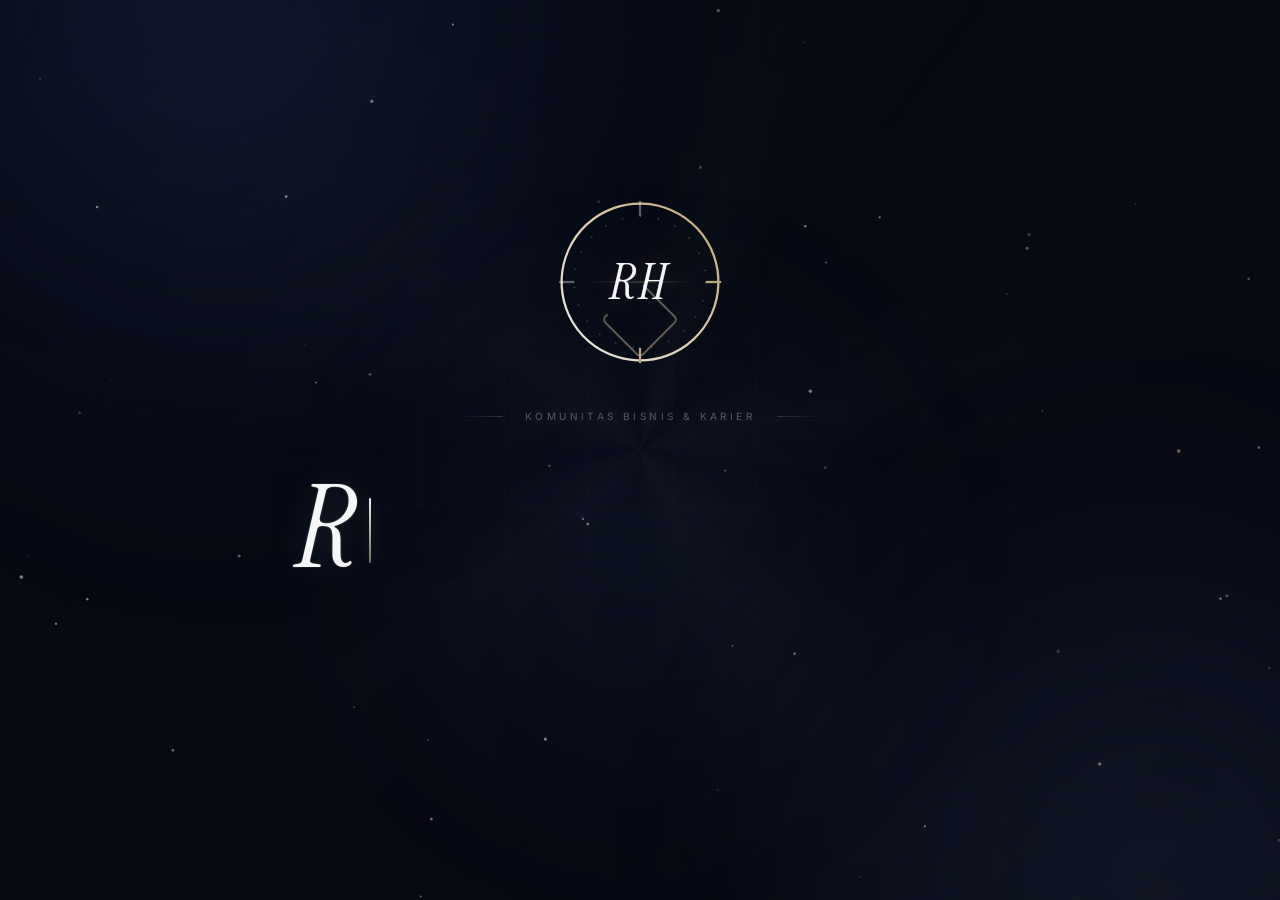
==== commit f668c1d2: "Perbarui peran Lordian sebagai Founder ide; sinkronkan versi terbaru website" ====
--- a/index.html
+++ b/index.html
@@ -7,11 +7,19 @@
 <!-- JS class — cegah flash sebelum reveal -->
 <script>document.documentElement.classList.add('js');</script>
 
-<!-- BOOT GATE — selalu redirect ke boot.html kalau belum lewat boot -->
+<!-- favicon — monogram RH -->
+<link rel="icon" href="data:image/svg+xml,%3Csvg xmlns='http://www.w3.org/2000/svg' viewBox='0 0 64 64'%3E%3Ccircle cx='32' cy='32' r='30' fill='%23050507'/%3E%3Ccircle cx='32' cy='32' r='20' fill='none' stroke='%23d8c7a1' stroke-width='2'/%3E%3Ccircle cx='32' cy='32' r='13' fill='none' stroke='%23f5f5f7' stroke-opacity='.5' stroke-width='1'/%3E%3Cpath d='M32 8v8M32 48v8M8 32h8M48 32h8' stroke='%23f5f5f7' stroke-width='2'/%3E%3Ctext x='32' y='38' font-family='Georgia,serif' font-style='italic' font-size='20' fill='%23f5f5f7' text-anchor='middle'%3ERH%3C/text%3E%3C/svg%3E">
+
+<!-- BOOT GATE — setiap masuk index selalu ke boot.html,
+     KECUALI kedatangan dari boot itu sendiri (?booted=1). -->
 <script>
 (function () {
   var params = new URLSearchParams(window.location.search);
-  if (params.get('booted') !== '1') {
+  if (params.get('booted') === '1') {
+    try {
+      history.replaceState(null, '', window.location.pathname);
+    } catch (e) {}
+  } else {
     window.location.replace('boot.html');
   }
 })();
@@ -21,7 +29,7 @@
 <meta name="description" content="Bukan grup instan. Tempat belajar bisnis, cari lowongan, dan bertumbuh bersama. Dari niat, jadi nyata.">
 <link rel="preconnect" href="https://fonts.googleapis.com">
 <link rel="preconnect" href="https://fonts.gstatic.com" crossorigin>
-<link href="https://fonts.googleapis.com/css2?family=Inter:wght@300;400;500;600;700&display=swap" rel="stylesheet">
+<link href="https://fonts.googleapis.com/css2?family=Inter:wght@300;400;500;600;700&family=Instrument+Serif:ital@0;1&display=swap" rel="stylesheet">
 <link rel="stylesheet" href="styles/style.css">
 </head>
 <body>
@@ -31,6 +39,7 @@
   <div class="orb orb-2"></div>
   <div class="orb orb-3"></div>
 </div>
+<div class="rh-fx" id="rhFx"></div>
 
 <!-- ============================================
      NAVBAR
@@ -85,6 +94,26 @@
     <p class="hero-note">Gratis. Tanpa biaya masuk. Tanpa upsell.</p>
   </div>
 </header>
+<!-- MARQUEE — ticker premium -->
+<div class="marquee" aria-hidden="true">
+  <div class="marquee-track">
+    <div class="marquee-group">
+      <span><b>Dari niat,</b> jadi nyata.</span><i>♦</i>
+      <span><b>Bisnis</b> · Karier · Relasi</span><i>♦</i>
+      <span>Bukan grup <b>instan</b>.</span><i>♦</i>
+      <span>Solusi, bukan <b>obrolan</b>.</span><i>♦</i>
+      <span>Bertumbuh <b>bersama</b>.</span><i>♦</i>
+    </div>
+    <div class="marquee-group">
+      <span><b>Dari niat,</b> jadi nyata.</span><i>♦</i>
+      <span><b>Bisnis</b> · Karier · Relasi</span><i>♦</i>
+      <span>Bukan grup <b>instan</b>.</span><i>♦</i>
+      <span>Solusi, bukan <b>obrolan</b>.</span><i>♦</i>
+      <span>Bertumbuh <b>bersama</b>.</span><i>♦</i>
+    </div>
+  </div>
+</div>
+
 
 <!-- ============================================
      STATS BAR
--- a/styles/style.css
+++ b/styles/style.css
@@ -7,18 +7,18 @@
    1. TOKENS
    ============================================ */
 :root{
-  /* Backgrounds — warm-tinted near-black */
-  --bg:#06060a;
-  --bg-elev:#0a0a0e;
-  --bg-deep:#040407;
-
-  /* Glass — 3 layer */
+  /* Backgrounds — navy kehitaman */
+  --bg:#070b14;
+  --bg-elev:#0c1220;
+  --bg-deep:#04060c;
+
+  /* Glass — 3 layer (aksen steel-navy tipis) */
   --glass-bg:rgba(255,255,255,.035);
   --glass-bg-hover:rgba(255,255,255,.055);
   --glass-bg-strong:rgba(255,255,255,.08);
-  --glass-border:rgba(255,255,255,.08);
-  --glass-border-hover:rgba(255,255,255,.15);
-  --glass-highlight:rgba(255,255,255,.10);
+  --glass-border:rgba(166,184,224,.09);
+  --glass-border-hover:rgba(166,184,224,.16);
+  --glass-highlight:rgba(196,210,244,.10);
   --glass-blur:24px;
   --glass-blur-light:16px;
 
@@ -1675,6 +1675,7 @@
   .pull-quote,
   .principle-detail,
   .topic,
+  .creators-grid > .creator-card,
   .page-hero > .wrap > *
 ){
   opacity:0;
@@ -1705,10 +1706,36 @@
   .pull-quote,
   .principle-detail,
   .topic,
+  .creators-grid > .creator-card,
   .page-hero > .wrap > *
 ){
   opacity:1;
   transform:none;
+}
+
+/* Reveal .in ber-spesifisitas lebih tinggi & memakai --rd,
+   sehingga hover-lift mati / tertunda. Pulihkan dengan konteks: */
+html.js .reveal.in :is(.card, .founder, .creator-card):hover{
+  transform:translateY(-4px);
+  transition:
+    opacity .3s var(--ease),
+    transform .45s var(--ease),
+    background .45s var(--ease),
+    border-color .45s var(--ease),
+    box-shadow .45s var(--ease);
+}
+html.js .reveal.in .road-item:hover{
+  transform:translateY(-3px);
+  transition:
+    opacity .3s var(--ease),
+    transform .45s var(--ease),
+    background .45s var(--ease),
+    border-color .45s var(--ease),
+    box-shadow .45s var(--ease);
+}
+html.js .reveal.in .stat:hover{
+  transform:translateY(-2px);
+  transition:transform .45s var(--ease);
 }
 
 /* Reveal variants */
@@ -1848,34 +1875,6 @@
 /* Page hidden — pause orbs */
 html.page-hidden .orb{
   animation-play-state:paused;
-}
-
-/* ============================================
-   33. SCROLL-DRIVEN (native, where supported)
-   Progressive enhancement — diabaikan di
-   browser lama.
-   ============================================ */
-@supports (animation-timeline: view()){
-  @media (prefers-reduced-motion: no-preference){
-    .card,
-    .road-item,
-    .founder,
-    .explore a{
-      animation:cardLift linear both;
-      animation-timeline:view();
-      animation-range:entry 0% cover 30%;
-    }
-    @keyframes cardLift{
-      from{
-        opacity:.6;
-        transform:translateY(30px) scale(.98);
-      }
-      to{
-        opacity:1;
-        transform:none;
-      }
-    }
-  }
 }
 
 /* ============================================
@@ -2023,6 +2022,7 @@
     .pull-quote,
     .principle-detail,
     .topic,
+    .creators-grid > .creator-card,
     .page-hero > .wrap > *
   ){
     opacity:1 !important;
@@ -2128,7 +2128,7 @@
   aspect-ratio:4/5;
   border-radius:calc(var(--radius) - 8px);
   overflow:hidden;
-  background:#0a0a0e;
+  background:#0b111e;
   margin-bottom:24px;
 }
 
@@ -2916,4 +2916,714 @@
   details[open] > *:not(summary){
     animation:none !important;
   }
-}+}
+/* ============================================
+   39. AURUM EDITION — Super Premium Layer
+   Custom cursor · Scrollbar · Aurora · Marquee
+   Page transitions · Tilt · Gold accents
+   ============================================ */
+:root{
+  /* Champagne gold — dipakai hemat, hanya untuk aksen */
+  --gold:#d8c7a1;
+  --gold-soft:#b9a479;
+  --gold-faint:rgba(216,199,161,.45);
+  --gold-glow:0 0 24px rgba(216,199,161,.16);
+}
+
+/* --------------------------------------------
+   39.1 — CUSTOM SCROLLBAR
+   -------------------------------------------- */
+::-webkit-scrollbar{width:9px}
+::-webkit-scrollbar-track{background:var(--bg-deep)}
+::-webkit-scrollbar-thumb{
+  background:linear-gradient(180deg,rgba(255,255,255,.16),rgba(216,199,161,.28));
+  border-radius:100px;
+  border:2px solid var(--bg-deep);
+  transition:background .3s var(--ease);
+}
+::-webkit-scrollbar-thumb:hover{
+  background:linear-gradient(180deg,rgba(255,255,255,.26),rgba(216,199,161,.4));
+}
+html{scrollbar-width:thin;scrollbar-color:rgba(216,199,161,.35) var(--bg-deep)}
+
+/* --------------------------------------------
+   39.2 — CUSTOM CURSOR (hover devices only)
+   dot + halo, menyala di elemen interaktif
+   -------------------------------------------- */
+.rh-fx{
+  position:fixed;inset:0;
+  z-index:9999;
+  pointer-events:none;
+}
+.cur-dot,
+.cur-halo{
+  position:fixed;
+  top:0;left:0;
+  border-radius:50%;
+  pointer-events:none;
+  will-change:transform;
+  opacity:0;
+}
+html.has-cur .cur-dot,
+html.has-cur .cur-halo{opacity:1}
+.cur-dot{
+  width:5px;height:5px;
+  margin:-2.5px 0 0 -2.5px;
+  background:#fff;
+  box-shadow:0 0 8px rgba(255,255,255,.7);
+  transition:width .25s var(--ease),height .25s var(--ease),margin .25s var(--ease),opacity .3s;
+}
+.cur-halo{
+  width:38px;height:38px;
+  margin:-19px 0 0 -19px;
+  border:1px solid rgba(216,199,161,.5);
+  background:radial-gradient(circle,rgba(216,199,161,.08),transparent 70%);
+  transition:width .35s var(--ease),height .35s var(--ease),margin .35s var(--ease),border-color .3s,opacity .3s;
+}
+html.has-cur.cur-hot .cur-dot{width:0;height:0;margin:0}
+html.has-cur.cur-hot .cur-halo{
+  width:62px;height:62px;margin:-31px 0 0 -31px;
+  border-color:rgba(216,199,161,.85);
+  background:radial-gradient(circle,rgba(216,199,161,.14),transparent 70%);
+}
+/* focus ring ikut cursor styling biar premium */
+html.has-cur,html.has-cur *{cursor:none!important}
+@media (hover:none){
+  .cur-dot,.cur-halo{display:none}
+  html.has-cur,html.has-cur *{cursor:auto!important}
+  html.has-cur a,html.has-cur button,html.has-cur summary{cursor:auto}
+}
+
+/* --------------------------------------------
+   39.3 — AURORA BACKGROUND ENHANCED
+   Putaran konik pelan + vignette dalam
+   -------------------------------------------- */
+.ambient::before{
+  content:'';
+  position:absolute;inset:0;
+  background:conic-gradient(from 0deg at 50% 50%,
+    transparent 0deg,
+    rgba(216,199,161,.03) 40deg,
+    transparent 90deg,
+    rgba(255,255,255,.018) 160deg,
+    transparent 220deg,
+    rgba(216,199,161,.025) 290deg,
+    transparent 360deg);
+  -webkit-mask-image:radial-gradient(circle at 50% 40%,#000 0%,transparent 70%);
+  mask-image:radial-gradient(circle at 50% 40%,#000 0%,transparent 70%);
+  opacity:0;
+  animation:auroraSpin 60s linear infinite, auroraIn .8s var(--ease) 1s forwards;
+  z-index:1;
+}
+@keyframes auroraSpin{to{transform:rotate(360deg)}}
+@keyframes auroraIn{to{opacity:1}}
+
+/* Vignette dalam — depth di ujung layar */
+.ambient::after{
+  content:'';
+  position:absolute;inset:0;
+  background:radial-gradient(ellipse 120% 90% at 50% 40%,transparent 55%,rgba(0,0,0,.5) 100%);
+  z-index:1;
+}
+
+/* --------------------------------------------
+   39.4 — MARQUEE STRIP
+   Strip bergerak — premium ticker
+   -------------------------------------------- */
+.marquee{
+  position:relative;
+  z-index:3;
+  padding:34px 0;
+  overflow:hidden;
+  -webkit-mask-image:linear-gradient(90deg,transparent,#000 12%,#000 88%,transparent);
+  mask-image:linear-gradient(90deg,transparent,#000 12%,#000 88%,transparent);
+}
+.marquee-track{
+  display:flex;
+  width:max-content;
+  gap:0;
+  animation:marqueeSlide 30s linear infinite;
+  will-change:transform;
+}
+.marquee:hover .marquee-track{animation-play-state:paused}
+.marquee-group{
+  display:flex;
+  align-items:center;
+  gap:56px;
+  padding-right:56px;
+  white-space:nowrap;
+}
+.marquee-group > span{
+  font-family:'Instrument Serif','Times New Roman',Georgia,serif;
+  font-style:italic;
+  font-size:clamp(28px,4.6vw,52px);
+  letter-spacing:-.02em;
+  color:var(--text-dim);
+  transition:color .4s var(--ease);
+}
+.marquee-group > span b{color:var(--text-soft);font-weight:400}
+.marquee-group i{
+  font-style:normal;
+  color:var(--gold-faint);
+  font-size:clamp(12px,1.4vw,16px);
+  text-shadow:0 0 10px rgba(216,199,161,.5);
+  animation:marqueeStar 2.4s ease-in-out infinite;
+}
+@keyframes marqueeStar{0%,100%{transform:scale(.7);opacity:.5}50%{transform:scale(1.1);opacity:1}}
+@keyframes marqueeSlide{to{transform:translateX(-50%)}}
+
+/* --------------------------------------------
+   39.5 — BACK TO TOP (ring progress)
+   -------------------------------------------- */
+.to-top{
+  position:fixed;
+  right:24px;bottom:24px;
+  z-index:120;
+  width:52px;height:52px;
+  border-radius:50%;
+  display:flex;align-items:center;justify-content:center;
+  background:rgba(255,255,255,.035);
+  border:1px solid var(--glass-border);
+  backdrop-filter:blur(18px) saturate(180%);
+  -webkit-backdrop-filter:blur(18px) saturate(180%);
+  box-shadow:inset 0 1px 0 var(--glass-highlight),var(--shadow-lg);
+  cursor:pointer;
+  pointer-events:none;
+  transform:translateY(20px) scale(.9);
+  opacity:0;
+  visibility:hidden;
+  transition:all .45s var(--ease);
+}
+.to-top.show{
+  transform:none;
+  opacity:1;
+  visibility:visible;
+  pointer-events:auto;
+}
+.to-top:hover{
+  transform:translateY(-3px);
+  border-color:rgba(216,199,161,.45);
+  box-shadow:inset 0 1px 0 var(--glass-highlight),var(--shadow-lg),var(--gold-glow);
+}
+.to-top svg{
+  position:absolute;inset:-1px;
+  width:calc(100% + 2px);height:calc(100% + 2px);
+  transform:rotate(-90deg);
+}
+.to-top .ring-prog{
+  fill:none;
+  stroke:var(--gold);
+  stroke-width:1.6;
+  stroke-linecap:round;
+  stroke-dasharray:157;
+  stroke-dashoffset:157;
+  filter:drop-shadow(0 0 4px rgba(216,199,161,.6));
+  transition:stroke-dashoffset .1s linear;
+}
+.to-top .arr{
+  color:var(--text-soft);
+  font-size:17px;
+  transition:transform .3s var(--ease),color .3s var(--ease);
+}
+.to-top:hover .arr{transform:translateY(-2px);color:var(--text)}
+
+/* --------------------------------------------
+   39.6 — PAGE TRANSITION CURTAIN
+   Disuntik oleh JS via #rhFx
+   -------------------------------------------- */
+.page-curtain{
+  position:fixed;inset:0;
+  z-index:9000;
+  pointer-events:none;
+  display:flex;
+}
+.cur-panel{
+  flex:1;
+  position:relative;
+  background:linear-gradient(180deg,#05070f,#0b1120);
+  /* default TERTUTUP — tirai selalu ada sejak paint pertama */
+  transform:scaleY(1);
+  transform-origin:top;
+  will-change:transform;
+  transition:transform .7s var(--ease);
+  /* auto-buka saat halaman dimuat — mandiri, walau JS mati */
+  animation:curtainReveal .95s var(--ease) .24s both;
+}
+.cur-panel:nth-child(2){
+  transform-origin:bottom;
+  animation-delay:.3s;
+}
+.cur-panel::after{
+  content:'';
+  position:absolute;inset:0;
+  background:linear-gradient(90deg,transparent,rgba(216,199,161,.06),transparent);
+  opacity:.6;
+}
+@keyframes curtainReveal{
+  from{transform:scaleY(1)}
+  to{transform:scaleY(0)}
+}
+/* navigasi — tirai menutup kembali (animation di-cancel,
+   transform kembali ke default scaleY(1) via transition) */
+.page-curtain.leave{pointer-events:auto}
+.page-curtain.leave .cur-panel{
+  animation:none;
+  transform:scaleY(1);
+}
+
+/* emissive lipatan tengah saat curtain */
+.page-curtain .cur-line{
+  position:absolute;top:50%;left:0;right:0;
+  height:1px;
+  background:linear-gradient(90deg,transparent,rgba(216,199,161,.9),transparent);
+  opacity:0;
+  transform:translateY(-50%);
+}
+.page-curtain.leave .cur-line{
+  animation:curline .9s var(--ease) forwards;
+}
+@keyframes curline{
+  0%{opacity:0}
+  45%{opacity:1;box-shadow:0 0 30px rgba(216,199,161,.7)}
+  100%{opacity:0}
+}
+
+/* --------------------------------------------
+   39.7 — HERO SPLIT TEXT (word-by-word)
+   -------------------------------------------- */
+html.js .hero-split .hs-word{
+  display:inline-block;
+  opacity:0;
+  transform:translateY(.4em) rotate(.5deg);
+  transform-origin:0 100%;
+  filter:blur(6px);
+  transition:
+    opacity .9s var(--ease),
+    transform .9s var(--ease),
+    filter .9s var(--ease);
+  will-change:opacity,transform,filter;
+}
+html.js .hero-split .hs-word.in{
+  opacity:1;
+  transform:none;
+  filter:blur(0);
+}
+
+/* --------------------------------------------
+   39.8 — CARD 3D TILT (subtle, pointer aware)
+   -------------------------------------------- */
+@media (hover:hover) and (prefers-reduced-motion:no-preference){
+  .tilt{
+    transform-style:preserve-3d;
+    perspective:900px;
+  }
+}
+
+/* --------------------------------------------
+   39.9 — GOLD ACCENTS — dipakai hemat
+   -------------------------------------------- */
+.section-label::before{background:linear-gradient(90deg,var(--gold-faint),transparent)}
+.foot-brand .logo-dot{background:var(--gold);box-shadow:0 0 12px rgba(216,199,161,.8)}
+.scroll-progress{
+  background:linear-gradient(90deg,rgba(216,199,161,.25),var(--gold));
+  filter:drop-shadow(0 0 6px rgba(216,199,161,.5));
+}
+.eyebrow::before{background:var(--gold);box-shadow:0 0 8px rgba(216,199,161,.7)}
+.creator-role::after{background:linear-gradient(90deg,var(--gold-faint),transparent)}
+
+/* pull-quote ornament emas */
+.pull-quote::before,
+.pull-quote::after{
+  background:linear-gradient(90deg,transparent,rgba(216,199,161,.5),transparent);
+}
+
+/* ---------- 39.10 — PAGE ENTER (halus) ---------- */
+/* tirai auto-reveal lewat animation (39.6) — tak perlu JS */
+
+@media (prefers-reduced-motion: reduce){
+  .marquee-track{animation:none}
+  .ambient::before{display:none}
+  .to-top svg .ring-prog{transition:none}
+  .cur-dot,.cur-halo{display:none}
+  html.has-cur a,html.has-cur button,html.has-cur summary{cursor:auto}
+  html.js .hero-split .hs-word{opacity:1;transform:none;filter:none;transition:none}
+  .page-curtain{display:none}
+}
+
+/* ============================================
+   40. PERFORMANCE TUNING — antibego, ringan
+   Diprioritaskan: transform/opacity murni,
+   GPU blur dibuang, blur nyata dibatasi.
+   ============================================ */
+
+/* ---------- 40.1 — ORBS: gradient glow, bukan GPU blur ----------
+   radial-gradient sudah fade ke transparan, jadi filter:blur(100px)
+   cuma bakar GPU. Nonaktifkan; falloff digeser lebih lembut. */
+.orb{filter:none}
+.orb-1{
+  background:radial-gradient(circle,
+    rgba(66,102,200,.16) 0%,
+    rgba(48,74,150,.06) 55%,
+    transparent 82%);
+}
+.orb-2{
+  background:radial-gradient(circle,
+    rgba(88,120,220,.13) 0%,
+    rgba(60,88,175,.05) 55%,
+    transparent 82%);
+}
+.orb-3{
+  background:radial-gradient(circle,
+    rgba(140,165,230,.10) 0%,
+    rgba(110,134,205,.04) 55%,
+    transparent 82%);
+}
+
+/* ---------- 40.2 — backdrop-filter dibatasi ----------
+   Blur sungguhan hanya di elemen sedikit & kecil (nav,
+   ghost btn, to-top, FAQ). Grid besar beralih ke
+   "super glass" gradient (bagian 41) yang jauh lebih murah. */
+.nav-inner,
+.btn-ghost,
+.to-top,
+.faq-list details{
+  -webkit-backdrop-filter:blur(var(--glass-blur)) saturate(180%);
+  backdrop-filter:blur(var(--glass-blur)) saturate(180%);
+}
+.card,
+.creator-card,
+.founder,
+.road-item,
+.explore > a,
+.stat,
+.for-col,
+.belief,
+.principle{
+  -webkit-backdrop-filter:none;
+  backdrop-filter:none;
+}
+
+/* ---------- 40.3 — hemat di layar kecil / touch ----------
+   Matikan aurora conic-spin & noise turbulensi akhiri beban. */
+@media (max-width:768px){
+  body::before{opacity:.12}
+  .ambient::before{display:none}
+  .faq-list details{
+    -webkit-backdrop-filter:none;
+    backdrop-filter:none;
+  }
+}
+@media (hover:none){
+  .ambient::before{display:none}
+  body::before{opacity:.14}
+}
+
+/* ---------- 40.4 — lewati render di luar jangkauan ---------- */
+main section,
+footer{
+  content-visibility:auto;
+  contain-intrinsic-block-size:auto 640px;
+}
+
+/* ---------- 40.5 — sentuhan mobile rapi ---------- */
+html{
+  -webkit-tap-highlight-color:transparent;
+}
+@media (max-width:768px){
+  .card,
+  .creator-card,
+  .founder,
+  .road-item,
+  .stat,
+  .explore > a{
+    /* tanpa hover-lift di layar sentuh — jeda hilang, tetap elegan */
+    contain:paint;
+  }
+}
+
+/* ============================================
+   41. ULTRA GLASS & MICRO-INTERACTIONS
+   Kaca premium: gradient berlapis + cahaya inset
+   (TANPA pseudo tambahan → bebas konflik).
+   ============================================ */
+:root{
+  --glass-rise:radial-gradient(130% 100% at 12% 0%,rgba(255,255,255,.10),transparent 46%);
+  --glass-sheen:linear-gradient(155deg,rgba(255,255,255,.075),rgba(255,255,255,.02) 42%,rgba(255,255,255,.05));
+  --gold-hair:rgba(216,199,161,.30);
+}
+
+/* ---------- 41.1 — SUPER GLASS (basis) ---------- */
+.card,
+.creator-card,
+.founder,
+.road-item,
+.explore > a,
+.stat,
+.for-col,
+.belief,
+.principle{
+  background:
+    var(--glass-rise),
+    var(--glass-sheen);
+  border-color:rgba(255,255,255,.12);
+  box-shadow:
+    inset 0 1px 0 rgba(255,255,255,.14),
+    inset 0 0 0 1px rgba(255,255,255,.02),
+    0 16px 42px -16px rgba(0,0,0,.6);
+}
+
+/* ---------- 41.2 — HOVER: kaca menyala + sentuh emas ---------- */
+.card:hover,
+.creator-card:hover,
+.founder:hover,
+.road-item:hover,
+.explore > a:hover,
+.stat:hover,
+.for-col:hover,
+.belief:hover,
+.principle:hover{
+  background:
+    radial-gradient(150% 110% at 12% 0%,rgba(255,255,255,.14),transparent 46%),
+    var(--glass-sheen);
+  border-color:var(--gold-hair);
+  box-shadow:
+    inset 0 1px 0 rgba(255,255,255,.20),
+    0 20px 52px -14px rgba(0,0,0,.62),
+    0 0 0 1px rgba(216,199,161,.10),
+    0 0 36px -8px rgba(216,199,161,.20);
+}
+
+/* ---------- 41.3 — FAQ premium (open-state emas) ---------- */
+.faq-list details{
+  transition:
+    border-color .4s var(--ease),
+    box-shadow .4s var(--ease),
+    background .4s var(--ease);
+}
+.faq-list details:hover{
+  border-color:rgba(255,255,255,.22);
+}
+.faq-list details[open]{
+  border-color:var(--gold-hair);
+  background:
+    radial-gradient(120% 100% at 15% 0%,rgba(255,255,255,.07),transparent 45%),
+    linear-gradient(155deg,rgba(255,255,255,.05),rgba(255,255,255,.015));
+  box-shadow:
+    inset 0 1px 0 rgba(255,255,255,.14),
+    0 0 34px -10px rgba(216,199,161,.18);
+}
+.faq-list details[open] summary{
+  color:#fff;
+}
+
+/* ---------- 41.4 — SECTION LABEL: dot emas berdenyut ---------- */
+.section-label::after{
+  content:'';
+  width:5px;height:5px;
+  border-radius:50%;
+  margin-left:2px;
+  background:radial-gradient(circle,rgba(216,199,161,.95) 30%,transparent 72%);
+  box-shadow:0 0 9px rgba(216,199,161,.8);
+  animation:labelDot 3.2s var(--ease-soft) infinite;
+}
+@keyframes labelDot{
+  0%,100%{opacity:.35;transform:scale(.85)}
+  50%{opacity:1;transform:scale(1.18)}
+}
+
+/* ---------- 41.5 — LINK ARROW: panah meluncur ---------- */
+.link-arrow svg{
+  transition:transform var(--dur-base) var(--ease);
+}
+.link-arrow:hover svg{
+  transform:translateX(4px);
+}
+
+/* ---------- 41.6 — BUTTON PRIMARY: aksen emas ---------- */
+.btn-primary:hover{
+  border-color:rgba(216,199,161,.45);
+  box-shadow:
+    var(--shadow-lg),
+    0 0 26px -4px rgba(216,199,161,.55),
+    inset 0 -1px 0 rgba(0,0,0,.08);
+}
+
+/* ---------- 41.7 — SELEKSI & FOKUS: champagne ---------- */
+::selection{
+  background:rgba(216,199,161,.24);
+  color:#fff;
+}
+:focus-visible{
+  outline-color:var(--gold-faint);
+  box-shadow:0 0 0 4px rgba(216,199,161,.14);
+}
+
+/* ---------- 41.8 — TOUCH: netralkan aksen hover ---------- */
+@media (hover:none){
+  .card:hover,
+  .creator-card:hover,
+  .founder:hover,
+  .road-item:hover,
+  .explore > a:hover,
+  .stat:hover,
+  .for-col:hover,
+  .belief:hover,
+  .principle:hover,
+  .faq-list details:hover{
+    border-color:rgba(255,255,255,.12);
+    box-shadow:
+      inset 0 1px 0 rgba(255,255,255,.14),
+      0 16px 42px -16px rgba(0,0,0,.6);
+  }
+  .btn-primary:hover{
+    border-color:transparent;
+    box-shadow:
+      inset 0 -1px 0 rgba(0,0,0,.08),
+      var(--shadow-sm);
+  }
+  .section-label::after{display:none}
+  .link-arrow:hover svg{transform:none}
+}
+
+/* ============================================
+   42. NAVY OVERLAY — aura kebiruan statis
+   Nuansa navy kehitaman + pendukung hitam/abu
+   ============================================ */
+body{
+  background-image:
+    radial-gradient(120% 90% at 78% -12%, rgba(52,78,168,.16), transparent 55%),
+    radial-gradient(110% 80% at 8% 108%, rgba(66,96,190,.12), transparent 52%);
+  background-attachment:fixed;
+}
+@media (max-width:768px){
+  body{background-attachment:scroll}
+}
+
+/* ============================================
+   43. LUXE POLISH — emas ditahan, ketajaman naik
+   Aksen emas cuma tinggal hairline sangat tipis;
+   sisanya digantikan cahaya putih-baja yang tenang.
+   ============================================ */
+:root{
+  --gold-faint:rgba(216,199,161,.26);
+  --gold-glow:0 0 22px rgba(216,199,161,.07);
+  --steel:rgba(196,210,244,.5);
+  --steel-soft:rgba(196,210,244,.22);
+
+  /* Legibilitas — teks sedikit lebih terang di atas navy */
+  --text-soft:#c7cad3;
+  --text-muted:#8d91a0;
+  --text-dim:#565963;
+}
+
+/* ---------- Typografi editorial ---------- */
+.hero .rotate-line,
+.page-hero .rotate-line{
+  font-family:'Instrument Serif',Georgia,serif;
+  font-style:italic;
+  font-weight:400;
+  font-size:clamp(17px,2.1vw,23px);
+  letter-spacing:.002em;
+  color:var(--text-soft);
+}
+h1{letter-spacing:-.036em}
+.nav-links a{letter-spacing:.02em}
+
+/* ---------- Marquee: separator senyap ---------- */
+.marquee-group i{
+  color:rgba(255,255,255,.15);
+  text-shadow:none;
+  font-size:clamp(9px,1.1vw,12px);
+  animation:none;
+}
+
+/* ---------- Cursor halo: baja, emas hanya saat menyentuh ---------- */
+.cur-halo{
+  border-color:var(--steel-soft);
+  background:radial-gradient(circle,rgba(196,210,244,.07),transparent 70%);
+}
+html.has-cur.cur-hot .cur-halo{
+  border-color:rgba(216,199,161,.42);
+  background:radial-gradient(circle,rgba(216,199,161,.09),transparent 70%);
+}
+
+/* ---------- Back to top: ring baja ---------- */
+.to-top .ring-prog{
+  stroke:rgba(219,226,245,.8);
+  filter:none;
+}
+.to-top:hover{
+  border-color:rgba(255,255,255,.28);
+  box-shadow:inset 0 1px 0 var(--glass-highlight),var(--shadow-lg);
+}
+
+/* ---------- Curtain line: kilas samar ---------- */
+.page-curtain .cur-line{
+  background:linear-gradient(90deg,transparent,rgba(216,199,161,.32),transparent);
+}
+
+/* ---------- Scroll progress: baja-navy ---------- */
+.scroll-progress{
+  background:linear-gradient(90deg,rgba(196,210,244,.16),rgba(196,210,244,.8));
+  filter:drop-shadow(0 0 5px rgba(96,120,200,.22));
+}
+
+/* ---------- Card hover: cahaya putih-baja premium ---------- */
+.card:hover,
+.creator-card:hover,
+.founder:hover,
+.road-item:hover,
+.explore > a:hover,
+.stat:hover,
+.for-col:hover,
+.belief:hover,
+.principle:hover{
+  border-color:rgba(196,210,244,.26);
+  box-shadow:
+    inset 0 1px 0 rgba(255,255,255,.20),
+    0 24px 60px -16px rgba(0,0,0,.62),
+    0 0 0 1px rgba(196,210,244,.06);
+}
+
+/* ---------- FAQ open: bersih ---------- */
+.faq-list details[open]{
+  border-color:rgba(255,255,255,.18);
+  box-shadow:
+    inset 0 1px 0 rgba(255,255,255,.14),
+    0 0 26px -12px rgba(196,210,244,.14);
+}
+
+/* ---------- Primary CTA: champagne-cream tenang ---------- */
+.btn-primary{
+  background:linear-gradient(180deg,#efe9dd,#dfd3bc);
+  color:#17110a;
+  box-shadow:
+    inset 0 1px 0 rgba(255,255,255,.7),
+    inset 0 -1px 0 rgba(0,0,0,.12),
+    0 10px 26px -10px rgba(0,0,0,.5);
+}
+.btn-primary:hover{
+  border-color:rgba(255,255,255,.35);
+  box-shadow:
+    inset 0 1px 0 rgba(255,255,255,.75),
+    inset 0 -1px 0 rgba(0,0,0,.12),
+    0 16px 40px -12px rgba(0,0,0,.55),
+    0 0 24px -8px rgba(216,199,161,.32);
+}
+.btn-primary:active{
+  box-shadow:
+    inset 0 2px 6px rgba(0,0,0,.25),
+    inset 0 -1px 0 rgba(0,0,0,.10);
+}
+
+/* ---------- Aksen titik emas: lebih sayap, tak mencolok ---------- */
+.section-label::after{
+  background:radial-gradient(circle,rgba(216,199,161,.8) 30%,transparent 72%);
+  box-shadow:0 0 7px rgba(216,199,161,.4);
+}
+.eyebrow::before{
+  box-shadow:0 0 6px rgba(216,199,161,.35);
+}
+.foot-brand .logo-dot{
+  box-shadow:0 0 10px rgba(216,199,161,.45);
+}
